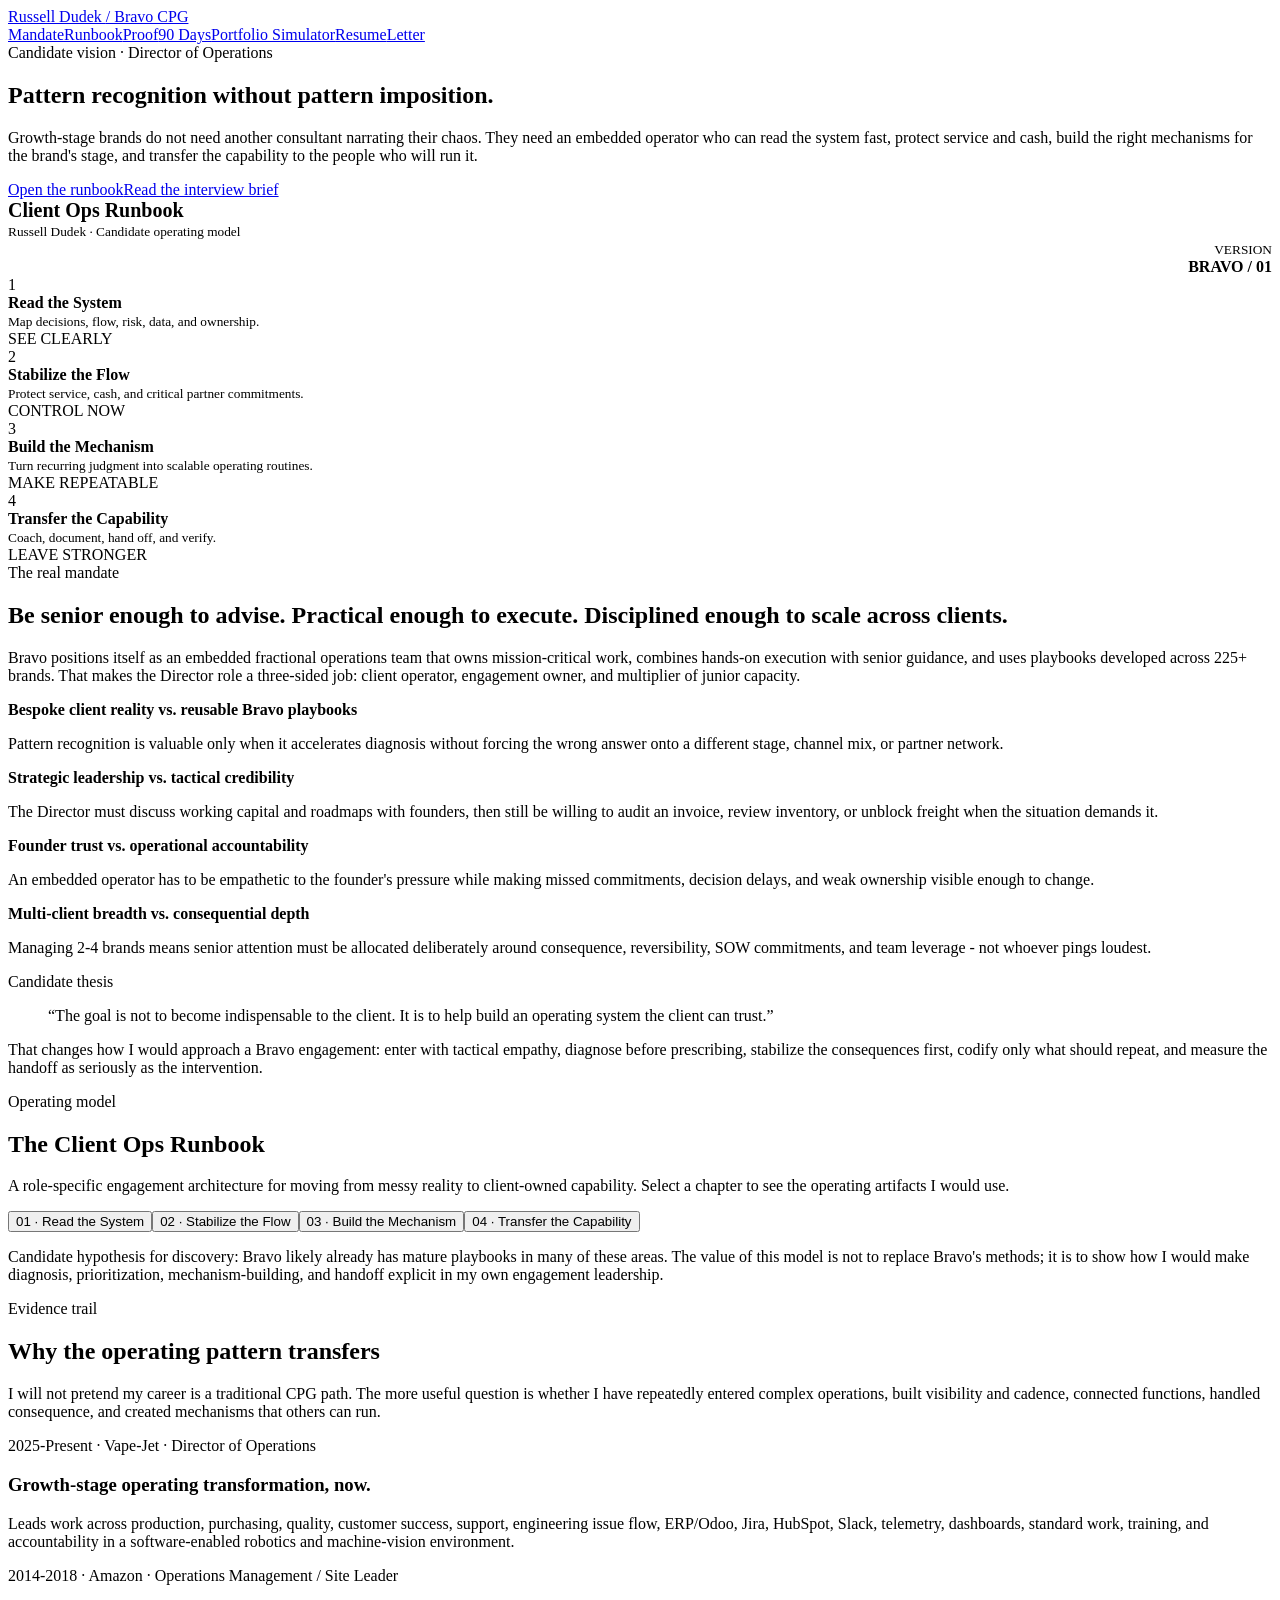
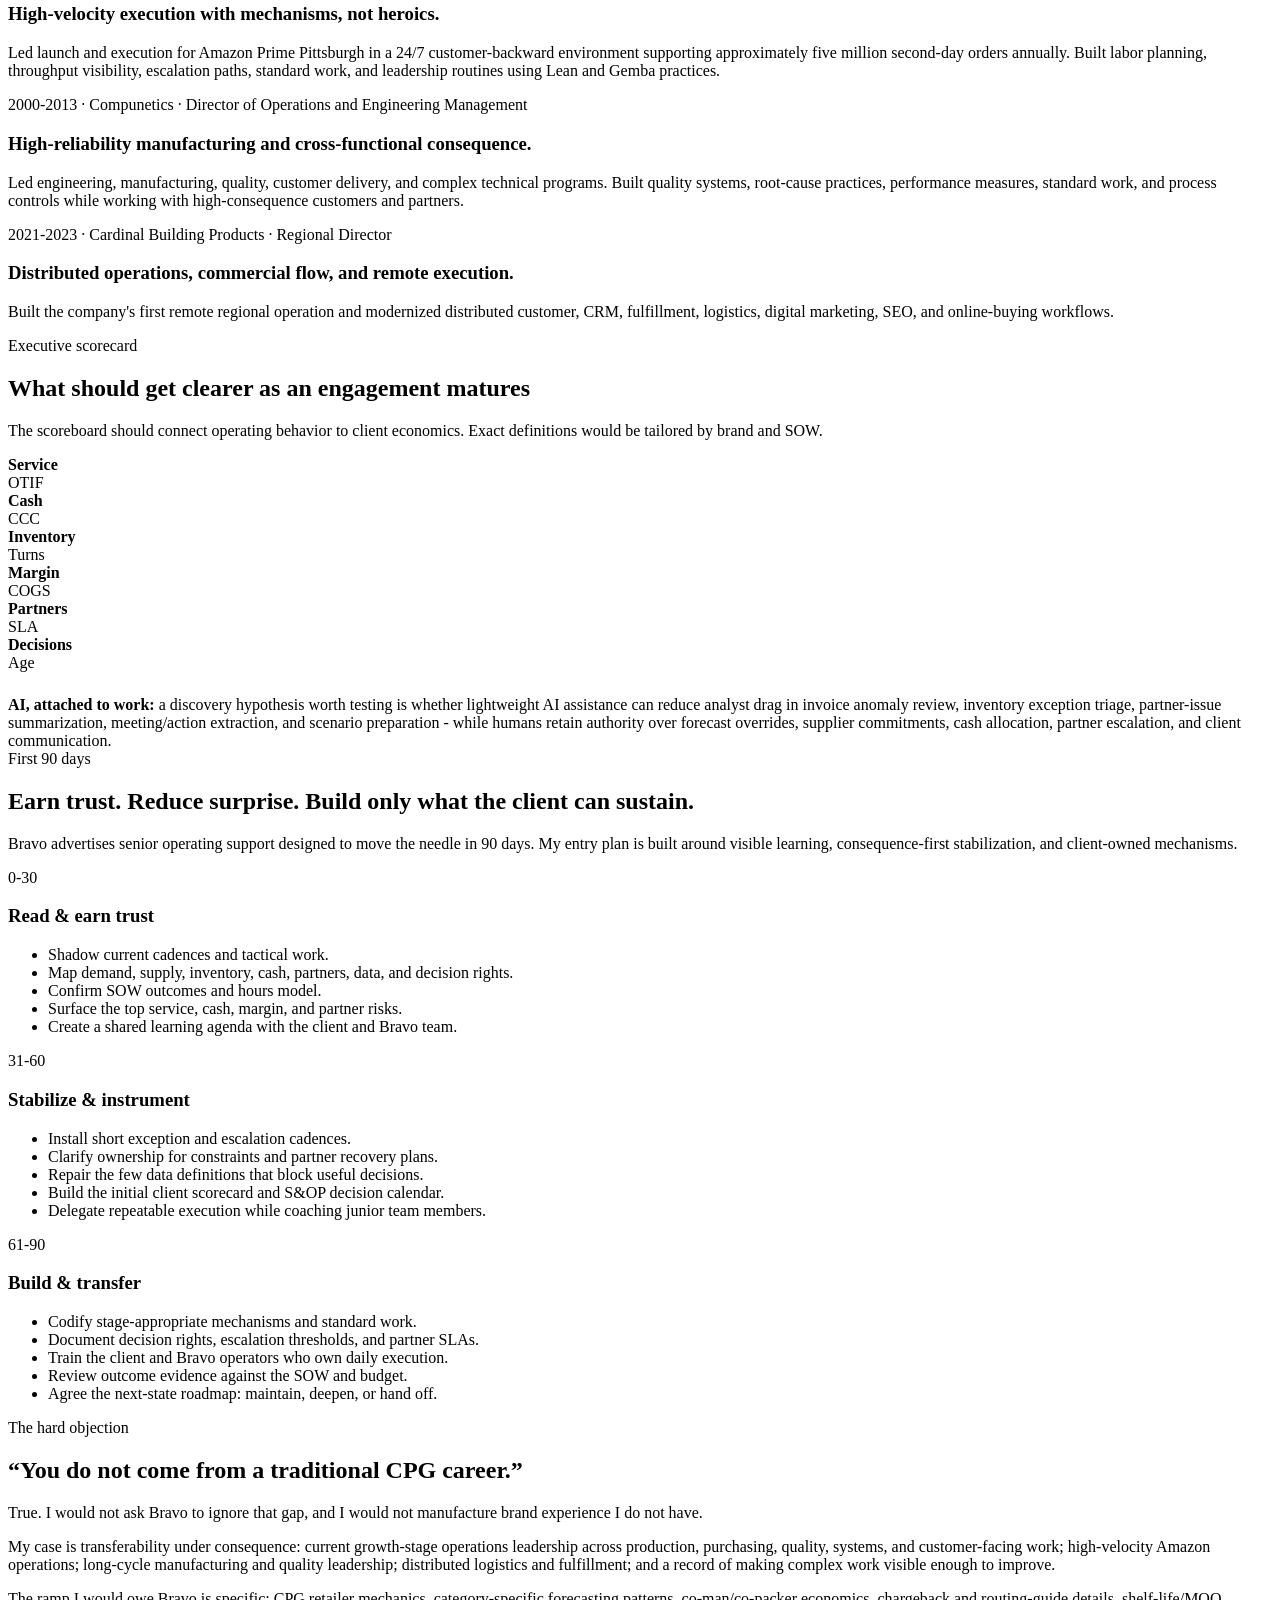
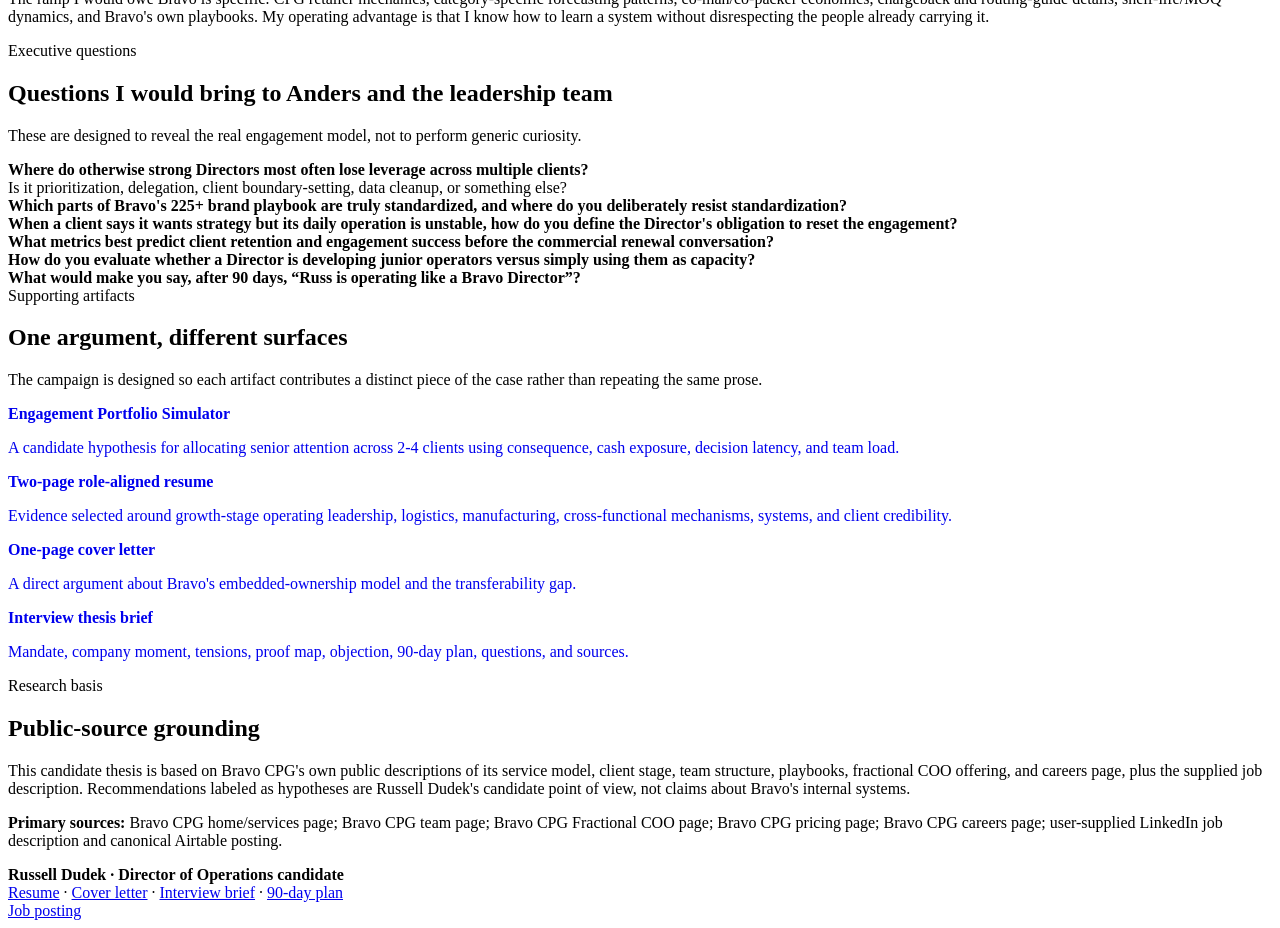
==== index.html @ 17dfd2a2 "Add Bravo CPG candidate vision site" ====
<!DOCTYPE html>
<html lang="en"><head><meta charset="utf-8"/><meta content="width=device-width,initial-scale=1" name="viewport"/><meta content="Russell Dudek candidate vision for Bravo CPG Director of Operations" name="description"/><title>Russell Dudek | Bravo CPG Candidate Vision</title><meta content="https://airtable.com/appIlS3uJh5inT7zo/shrJfXWjArdTDacav" name="roleforge:job-posting-url"/><link href="styles.css" rel="stylesheet"/></head><body>
<header class="topbar"><div class="container nav"><a class="brand" href="index.html">Russell Dudek <span>/ Bravo CPG</span></a><nav aria-label="Campaign" class="navlinks"><a href="#mandate">Mandate</a><a href="#runbook">Runbook</a><a href="#proof">Proof</a><a href="#90-days">90 Days</a><a href="engagement-portfolio.html">Portfolio Simulator</a><a href="resume.html">Resume</a><a href="cover-letter.html">Letter</a></nav></div></header>
<main>
<section class="hero"><div class="container hero-grid"><div><div class="eyebrow">Candidate vision · Director of Operations</div><h1>Pattern recognition without pattern imposition.</h1><p class="lead">Growth-stage brands do not need another consultant narrating their chaos. They need an embedded operator who can read the system fast, protect service and cash, build the right mechanisms for the brand's stage, and transfer the capability to the people who will run it.</p><div class="hero-actions"><a class="btn primary" href="#runbook">Open the runbook</a><a class="btn secondary" href="interview-brief.html">Read the interview brief</a></div></div>
<div aria-label="Client operations runbook" class="runbook"><div class="runbook-header"><div><strong style="font-size:1.25rem">Client Ops Runbook</strong><br/><small>Russell Dudek · Candidate operating model</small></div><div style="text-align:right"><small>VERSION</small><br/><strong>BRAVO / 01</strong></div></div><div class="chapter-list"><div class="chapter"><span class="num">1</span><div><b>Read the System</b><br/><small>Map decisions, flow, risk, data, and ownership.</small></div><span class="mark">SEE CLEARLY</span></div><div class="chapter"><span class="num">2</span><div><b>Stabilize the Flow</b><br/><small>Protect service, cash, and critical partner commitments.</small></div><span class="mark">CONTROL NOW</span></div><div class="chapter"><span class="num">3</span><div><b>Build the Mechanism</b><br/><small>Turn recurring judgment into scalable operating routines.</small></div><span class="mark">MAKE REPEATABLE</span></div><div class="chapter"><span class="num">4</span><div><b>Transfer the Capability</b><br/><small>Coach, document, hand off, and verify.</small></div><span class="mark">LEAVE STRONGER</span></div></div></div>
</div></section>
<section class="section alt" id="mandate"><div class="container"><div class="section-head"><div><div class="eyebrow">The real mandate</div><h2>Be senior enough to advise. Practical enough to execute. Disciplined enough to scale across clients.</h2></div><p>Bravo positions itself as an embedded fractional operations team that owns mission-critical work, combines hands-on execution with senior guidance, and uses playbooks developed across 225+ brands. That makes the Director role a three-sided job: client operator, engagement owner, and multiplier of junior capacity.</p></div><div class="tension-grid"><article class="tension"><strong>Bespoke client reality vs. reusable Bravo playbooks</strong><p>Pattern recognition is valuable only when it accelerates diagnosis without forcing the wrong answer onto a different stage, channel mix, or partner network.</p></article><article class="tension"><strong>Strategic leadership vs. tactical credibility</strong><p>The Director must discuss working capital and roadmaps with founders, then still be willing to audit an invoice, review inventory, or unblock freight when the situation demands it.</p></article><article class="tension"><strong>Founder trust vs. operational accountability</strong><p>An embedded operator has to be empathetic to the founder's pressure while making missed commitments, decision delays, and weak ownership visible enough to change.</p></article><article class="tension"><strong>Multi-client breadth vs. consequential depth</strong><p>Managing 2-4 brands means senior attention must be allocated deliberately around consequence, reversibility, SOW commitments, and team leverage - not whoever pings loudest.</p></article></div></div></section>
<section class="section"><div class="container"><div class="manifesto"><div class="eyebrow" style="color:var(--lime)">Candidate thesis</div><blockquote>“The goal is not to become indispensable to the client. It is to help build an operating system the client can trust.”</blockquote><p>That changes how I would approach a Bravo engagement: enter with tactical empathy, diagnose before prescribing, stabilize the consequences first, codify only what should repeat, and measure the handoff as seriously as the intervention.</p></div></div></section>
<section class="section alt" id="runbook"><div class="container"><div class="section-head"><div><div class="eyebrow">Operating model</div><h2>The Client Ops Runbook</h2></div><p>A role-specific engagement architecture for moving from messy reality to client-owned capability. Select a chapter to see the operating artifacts I would use.</p></div><div class="model"><div aria-label="Runbook chapters" class="model-index" role="tablist"><button aria-selected="true" data-panel="read">01 · Read the System</button><button aria-selected="false" data-panel="stabilize">02 · Stabilize the Flow</button><button aria-selected="false" data-panel="build">03 · Build the Mechanism</button><button aria-selected="false" data-panel="transfer">04 · Transfer the Capability</button></div><div aria-live="polite" class="model-panel" id="model-panel" role="tabpanel"></div></div><p class="hypothesis">Candidate hypothesis for discovery: Bravo likely already has mature playbooks in many of these areas. The value of this model is not to replace Bravo's methods; it is to show how I would make diagnosis, prioritization, mechanism-building, and handoff explicit in my own engagement leadership.</p></div></section>
<section class="section" id="proof"><div class="container"><div class="section-head"><div><div class="eyebrow">Evidence trail</div><h2>Why the operating pattern transfers</h2></div><p>I will not pretend my career is a traditional CPG path. The more useful question is whether I have repeatedly entered complex operations, built visibility and cadence, connected functions, handled consequence, and created mechanisms that others can run.</p></div><div class="proof-trail"><article class="proof-item"><div class="proof-meta">2025-Present · Vape-Jet · Director of Operations</div><h3>Growth-stage operating transformation, now.</h3><p>Leads work across production, purchasing, quality, customer success, support, engineering issue flow, ERP/Odoo, Jira, HubSpot, Slack, telemetry, dashboards, standard work, training, and accountability in a software-enabled robotics and machine-vision environment.</p></article><article class="proof-item"><div class="proof-meta">2014-2018 · Amazon · Operations Management / Site Leader</div><h3>High-velocity execution with mechanisms, not heroics.</h3><p>Led launch and execution for Amazon Prime Pittsburgh in a 24/7 customer-backward environment supporting approximately five million second-day orders annually. Built labor planning, throughput visibility, escalation paths, standard work, and leadership routines using Lean and Gemba practices.</p></article><article class="proof-item"><div class="proof-meta">2000-2013 · Compunetics · Director of Operations and Engineering Management</div><h3>High-reliability manufacturing and cross-functional consequence.</h3><p>Led engineering, manufacturing, quality, customer delivery, and complex technical programs. Built quality systems, root-cause practices, performance measures, standard work, and process controls while working with high-consequence customers and partners.</p></article><article class="proof-item"><div class="proof-meta">2021-2023 · Cardinal Building Products · Regional Director</div><h3>Distributed operations, commercial flow, and remote execution.</h3><p>Built the company's first remote regional operation and modernized distributed customer, CRM, fulfillment, logistics, digital marketing, SEO, and online-buying workflows.</p></article></div></div></section>
<section class="section alt"><div class="container"><div class="section-head"><div><div class="eyebrow">Executive scorecard</div><h2>What should get clearer as an engagement matures</h2></div><p>The scoreboard should connect operating behavior to client economics. Exact definitions would be tailored by brand and SOW.</p></div><div style="max-width:780px"><div class="scorebar"><strong>Service</strong><div class="bar"><i style="width:90%"></i></div><span>OTIF</span></div><div class="scorebar"><strong>Cash</strong><div class="bar"><i style="width:78%"></i></div><span>CCC</span></div><div class="scorebar"><strong>Inventory</strong><div class="bar"><i style="width:84%"></i></div><span>Turns</span></div><div class="scorebar"><strong>Margin</strong><div class="bar"><i style="width:74%"></i></div><span>COGS</span></div><div class="scorebar"><strong>Partners</strong><div class="bar"><i style="width:86%"></i></div><span>SLA</span></div><div class="scorebar"><strong>Decisions</strong><div class="bar"><i style="width:82%"></i></div><span>Age</span></div></div><div class="note" style="margin-top:24px"><strong>AI, attached to work:</strong> a discovery hypothesis worth testing is whether lightweight AI assistance can reduce analyst drag in invoice anomaly review, inventory exception triage, partner-issue summarization, meeting/action extraction, and scenario preparation - while humans retain authority over forecast overrides, supplier commitments, cash allocation, partner escalation, and client communication.</div></div></section>
<section class="section" id="90-days"><div class="container"><div class="section-head"><div><div class="eyebrow">First 90 days</div><h2>Earn trust. Reduce surprise. Build only what the client can sustain.</h2></div><p>Bravo advertises senior operating support designed to move the needle in 90 days. My entry plan is built around visible learning, consequence-first stabilization, and client-owned mechanisms.</p></div><div class="plan-grid"><article class="phase"><div class="day">0-30</div><h3>Read &amp; earn trust</h3><ul><li>Shadow current cadences and tactical work.</li><li>Map demand, supply, inventory, cash, partners, data, and decision rights.</li><li>Confirm SOW outcomes and hours model.</li><li>Surface the top service, cash, margin, and partner risks.</li><li>Create a shared learning agenda with the client and Bravo team.</li></ul></article><article class="phase"><div class="day">31-60</div><h3>Stabilize &amp; instrument</h3><ul><li>Install short exception and escalation cadences.</li><li>Clarify ownership for constraints and partner recovery plans.</li><li>Repair the few data definitions that block useful decisions.</li><li>Build the initial client scorecard and S&amp;OP decision calendar.</li><li>Delegate repeatable execution while coaching junior team members.</li></ul></article><article class="phase"><div class="day">61-90</div><h3>Build &amp; transfer</h3><ul><li>Codify stage-appropriate mechanisms and standard work.</li><li>Document decision rights, escalation thresholds, and partner SLAs.</li><li>Train the client and Bravo operators who own daily execution.</li><li>Review outcome evidence against the SOW and budget.</li><li>Agree the next-state roadmap: maintain, deepen, or hand off.</li></ul></article></div></div></section>
<section class="section alt"><div class="container"><div class="objection"><div><div class="eyebrow" style="color:var(--orange)">The hard objection</div><h2>“You do not come from a traditional CPG career.”</h2></div><div><p class="truth">True. I would not ask Bravo to ignore that gap, and I would not manufacture brand experience I do not have.</p><p>My case is transferability under consequence: current growth-stage operations leadership across production, purchasing, quality, systems, and customer-facing work; high-velocity Amazon operations; long-cycle manufacturing and quality leadership; distributed logistics and fulfillment; and a record of making complex work visible enough to improve.</p><p>The ramp I would owe Bravo is specific: CPG retailer mechanics, category-specific forecasting patterns, co-man/co-packer economics, chargeback and routing-guide details, shelf-life/MOQ dynamics, and Bravo's own playbooks. My operating advantage is that I know how to learn a system without disrespecting the people already carrying it.</p></div></div></div></section>
<section class="section" id="questions"><div class="container"><div class="section-head"><div><div class="eyebrow">Executive questions</div><h2>Questions I would bring to Anders and the leadership team</h2></div><p>These are designed to reveal the real engagement model, not to perform generic curiosity.</p></div><div class="q-list"><div class="q"><div><strong>Where do otherwise strong Directors most often lose leverage across multiple clients?</strong><br/><span style="color:var(--muted)">Is it prioritization, delegation, client boundary-setting, data cleanup, or something else?</span></div></div><div class="q"><div><strong>Which parts of Bravo's 225+ brand playbook are truly standardized, and where do you deliberately resist standardization?</strong></div></div><div class="q"><div><strong>When a client says it wants strategy but its daily operation is unstable, how do you define the Director's obligation to reset the engagement?</strong></div></div><div class="q"><div><strong>What metrics best predict client retention and engagement success before the commercial renewal conversation?</strong></div></div><div class="q"><div><strong>How do you evaluate whether a Director is developing junior operators versus simply using them as capacity?</strong></div></div><div class="q"><div><strong>What would make you say, after 90 days, “Russ is operating like a Bravo Director”?</strong></div></div></div></div></section>
<section class="section alt"><div class="container"><div class="section-head"><div><div class="eyebrow">Supporting artifacts</div><h2>One argument, different surfaces</h2></div><p>The campaign is designed so each artifact contributes a distinct piece of the case rather than repeating the same prose.</p></div><div class="tension-grid"><a class="tension" href="engagement-portfolio.html" style="text-decoration:none"><strong>Engagement Portfolio Simulator</strong><p>A candidate hypothesis for allocating senior attention across 2-4 clients using consequence, cash exposure, decision latency, and team load.</p></a><a class="tension" href="resume.html" style="text-decoration:none"><strong>Two-page role-aligned resume</strong><p>Evidence selected around growth-stage operating leadership, logistics, manufacturing, cross-functional mechanisms, systems, and client credibility.</p></a><a class="tension" href="cover-letter.html" style="text-decoration:none"><strong>One-page cover letter</strong><p>A direct argument about Bravo's embedded-ownership model and the transferability gap.</p></a><a class="tension" href="interview-brief.html" style="text-decoration:none"><strong>Interview thesis brief</strong><p>Mandate, company moment, tensions, proof map, objection, 90-day plan, questions, and sources.</p></a></div></div></section>
<section class="section"><div class="container"><div class="section-head"><div><div class="eyebrow">Research basis</div><h2>Public-source grounding</h2></div><p>This candidate thesis is based on Bravo CPG's own public descriptions of its service model, client stage, team structure, playbooks, fractional COO offering, and careers page, plus the supplied job description. Recommendations labeled as hypotheses are Russell Dudek's candidate point of view, not claims about Bravo's internal systems.</p></div><div class="source-list"><p><strong>Primary sources:</strong> Bravo CPG home/services page; Bravo CPG team page; Bravo CPG Fractional COO page; Bravo CPG pricing page; Bravo CPG careers page; user-supplied LinkedIn job description and canonical Airtable posting.</p></div></div></section>
</main><footer class="footer"><div class="container footer-grid"><strong>Russell Dudek · Director of Operations candidate</strong><div><a href="resume.html">Resume</a> · <a href="cover-letter.html">Cover letter</a> · <a href="interview-brief.html">Interview brief</a> · <a href="entry-plan.html">90-day plan</a></div><a href="https://airtable.com/appIlS3uJh5inT7zo/shrJfXWjArdTDacav" rel="noopener" target="_blank">Job posting</a></div></footer><script src="app.js"></script></body></html>
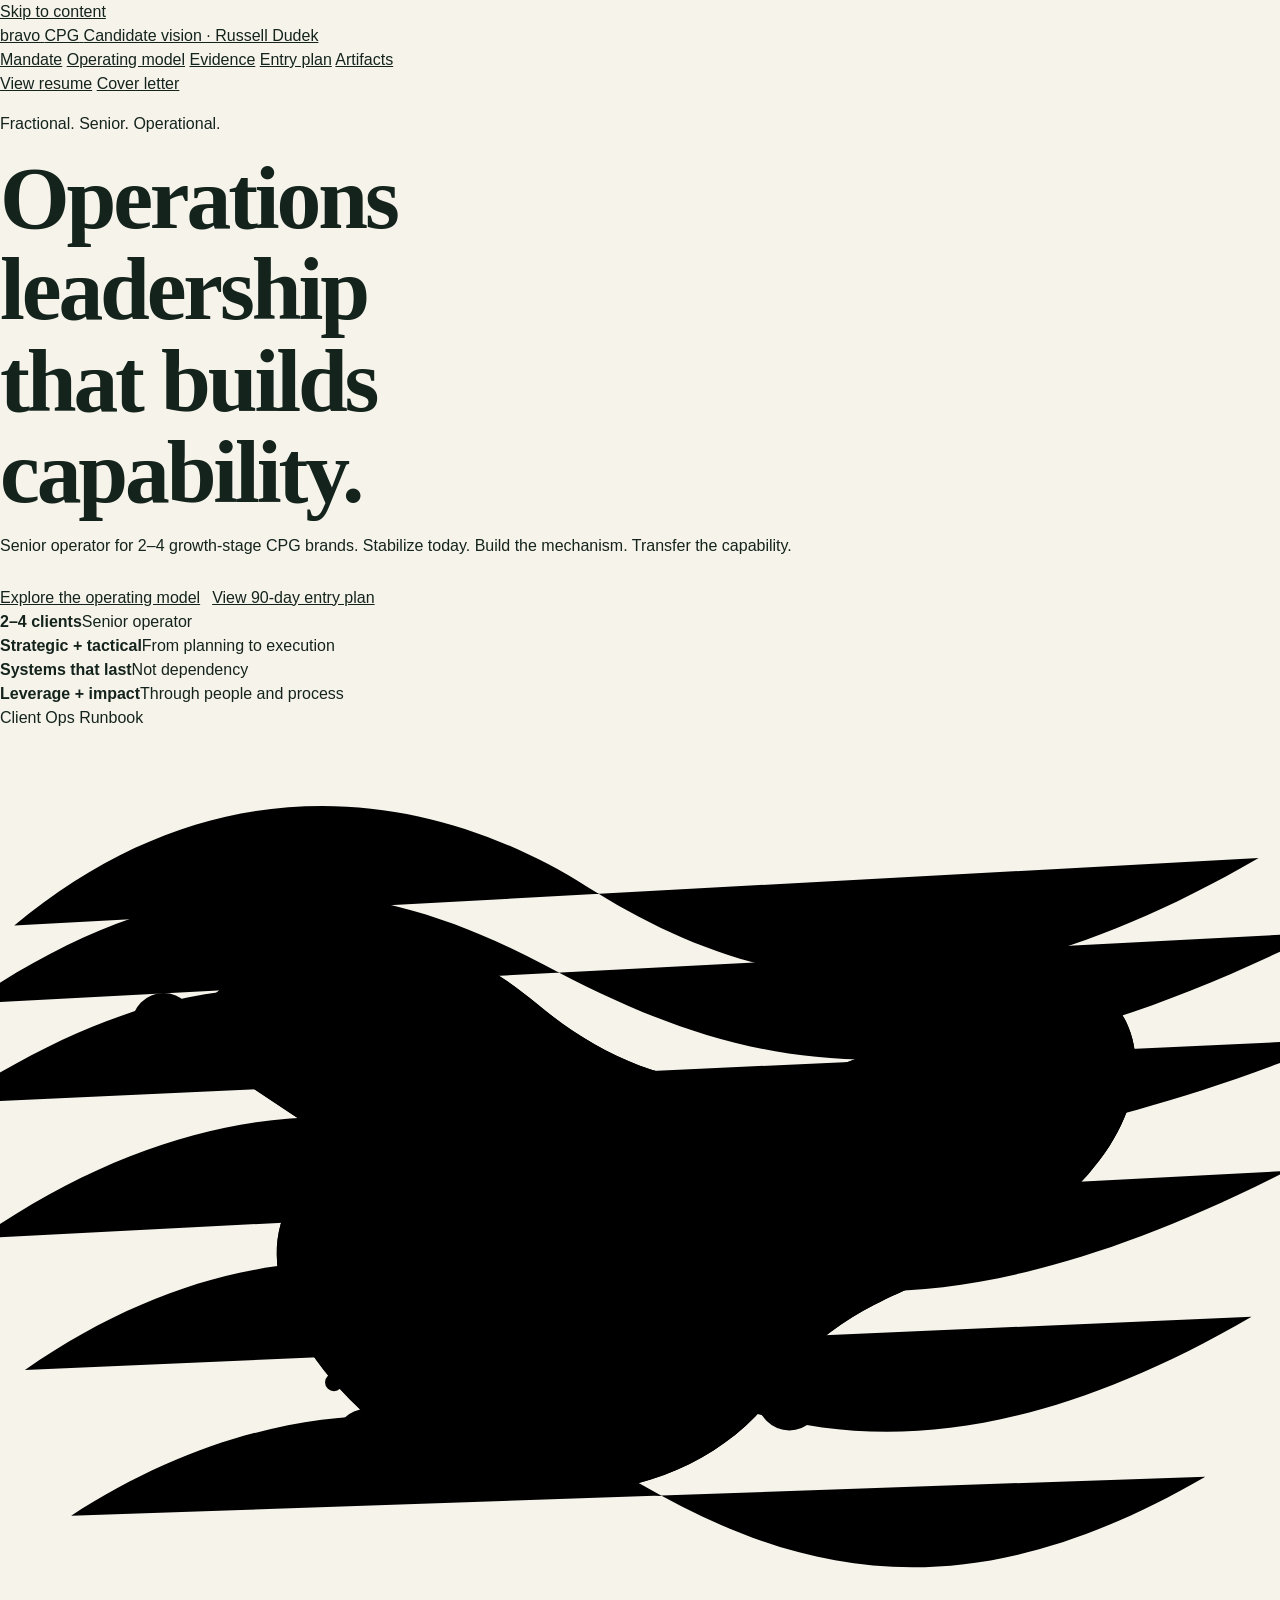
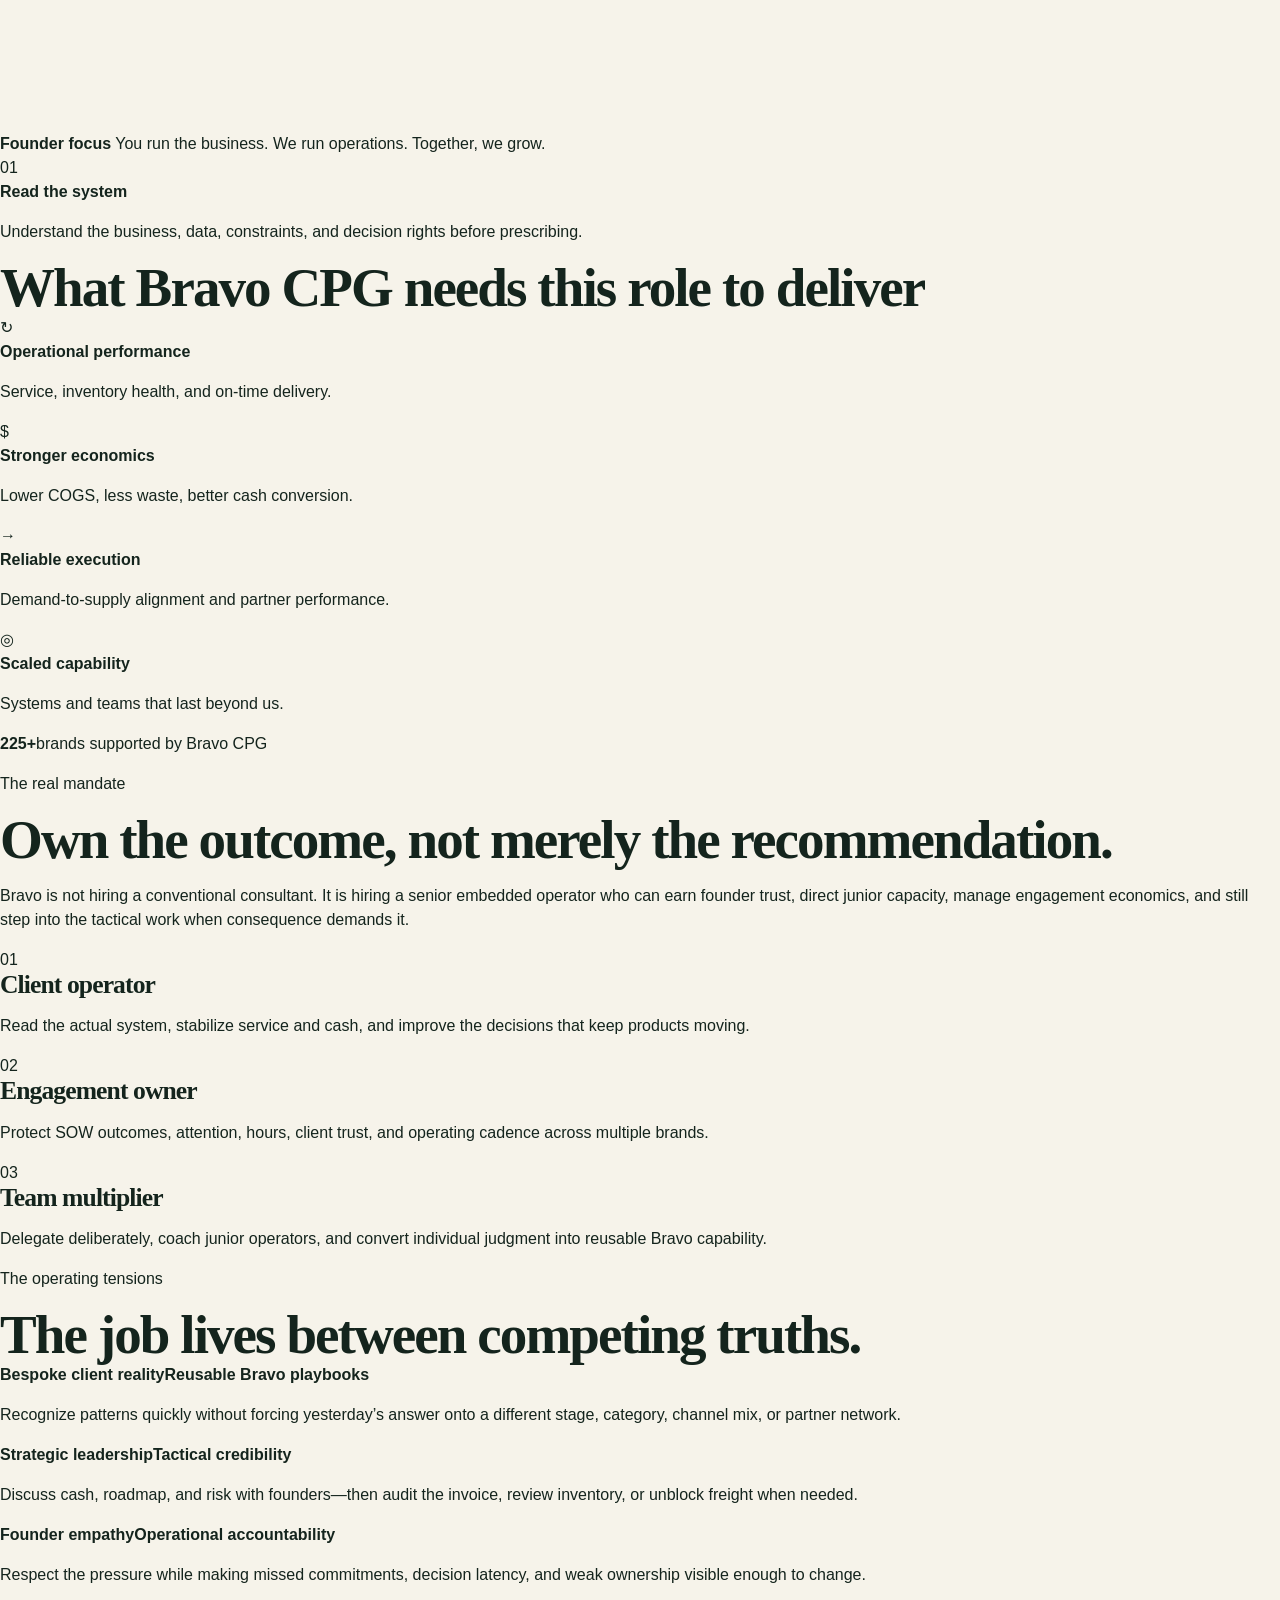
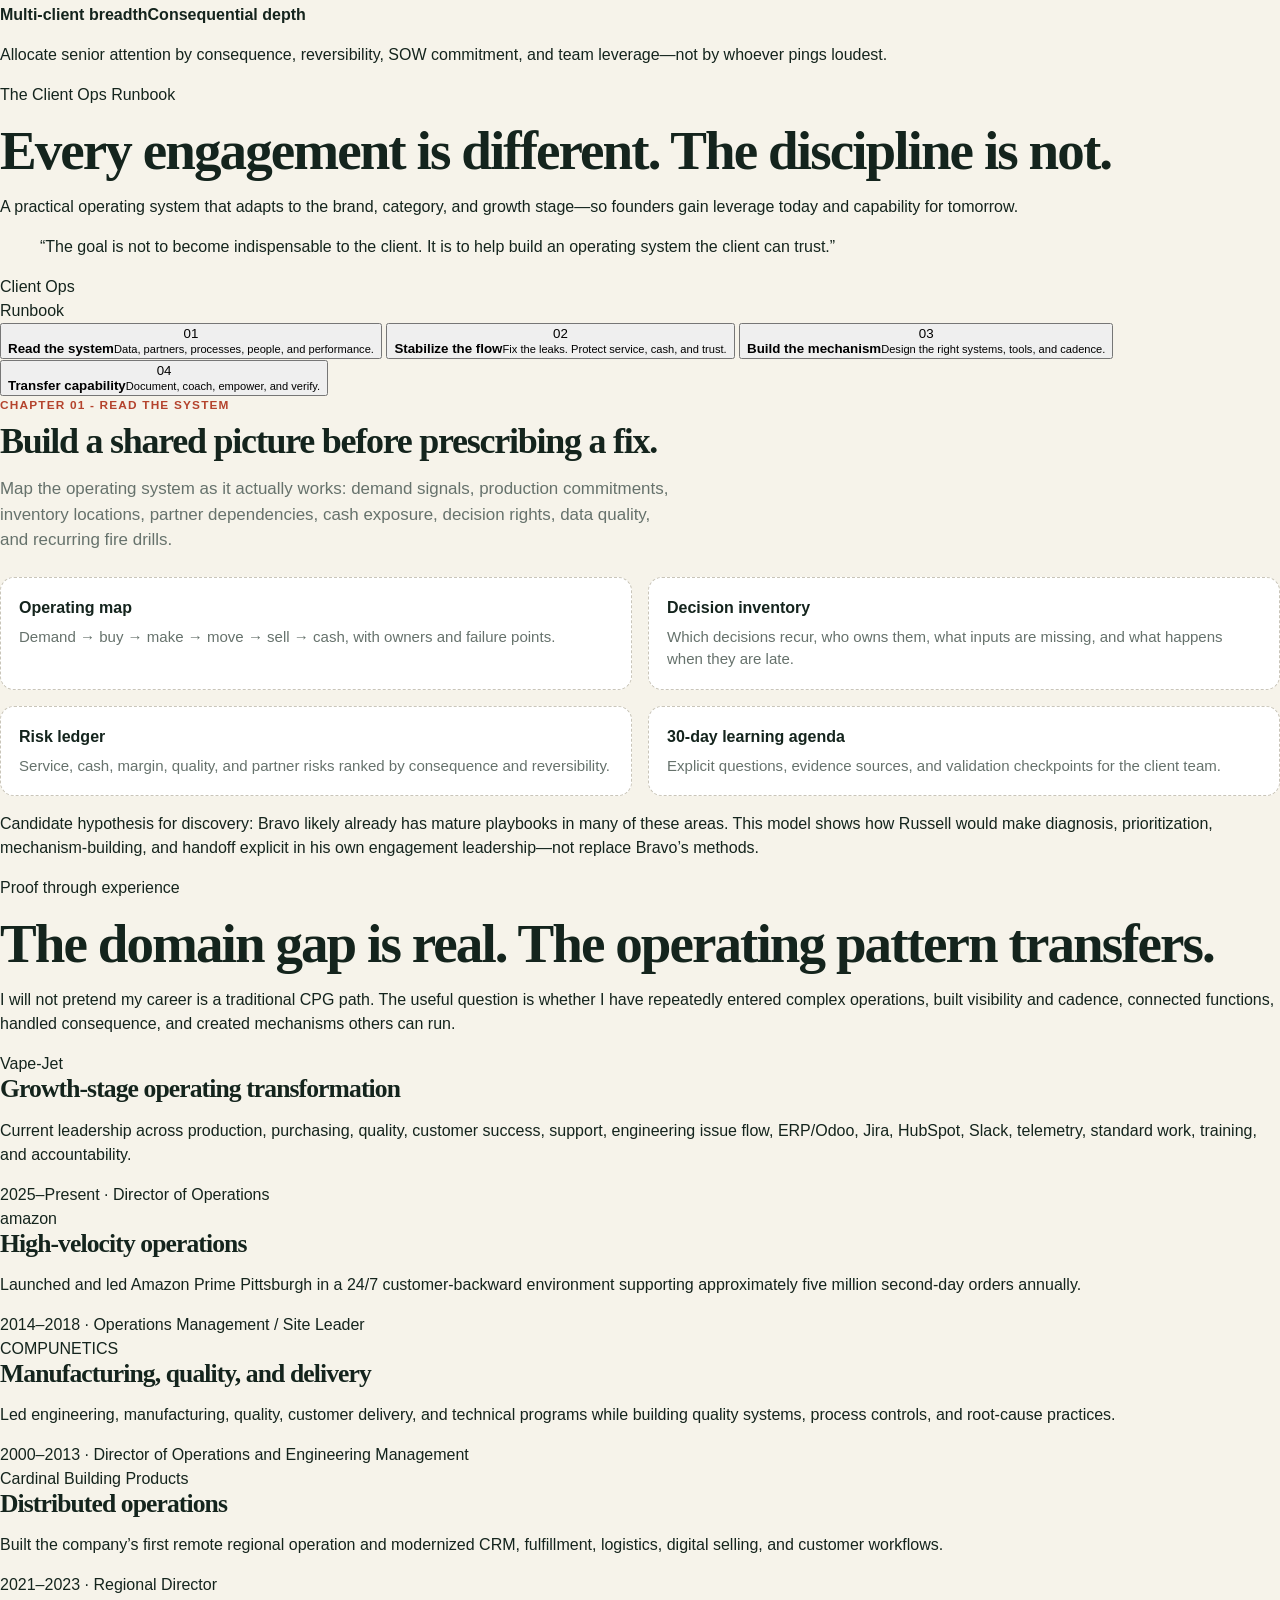
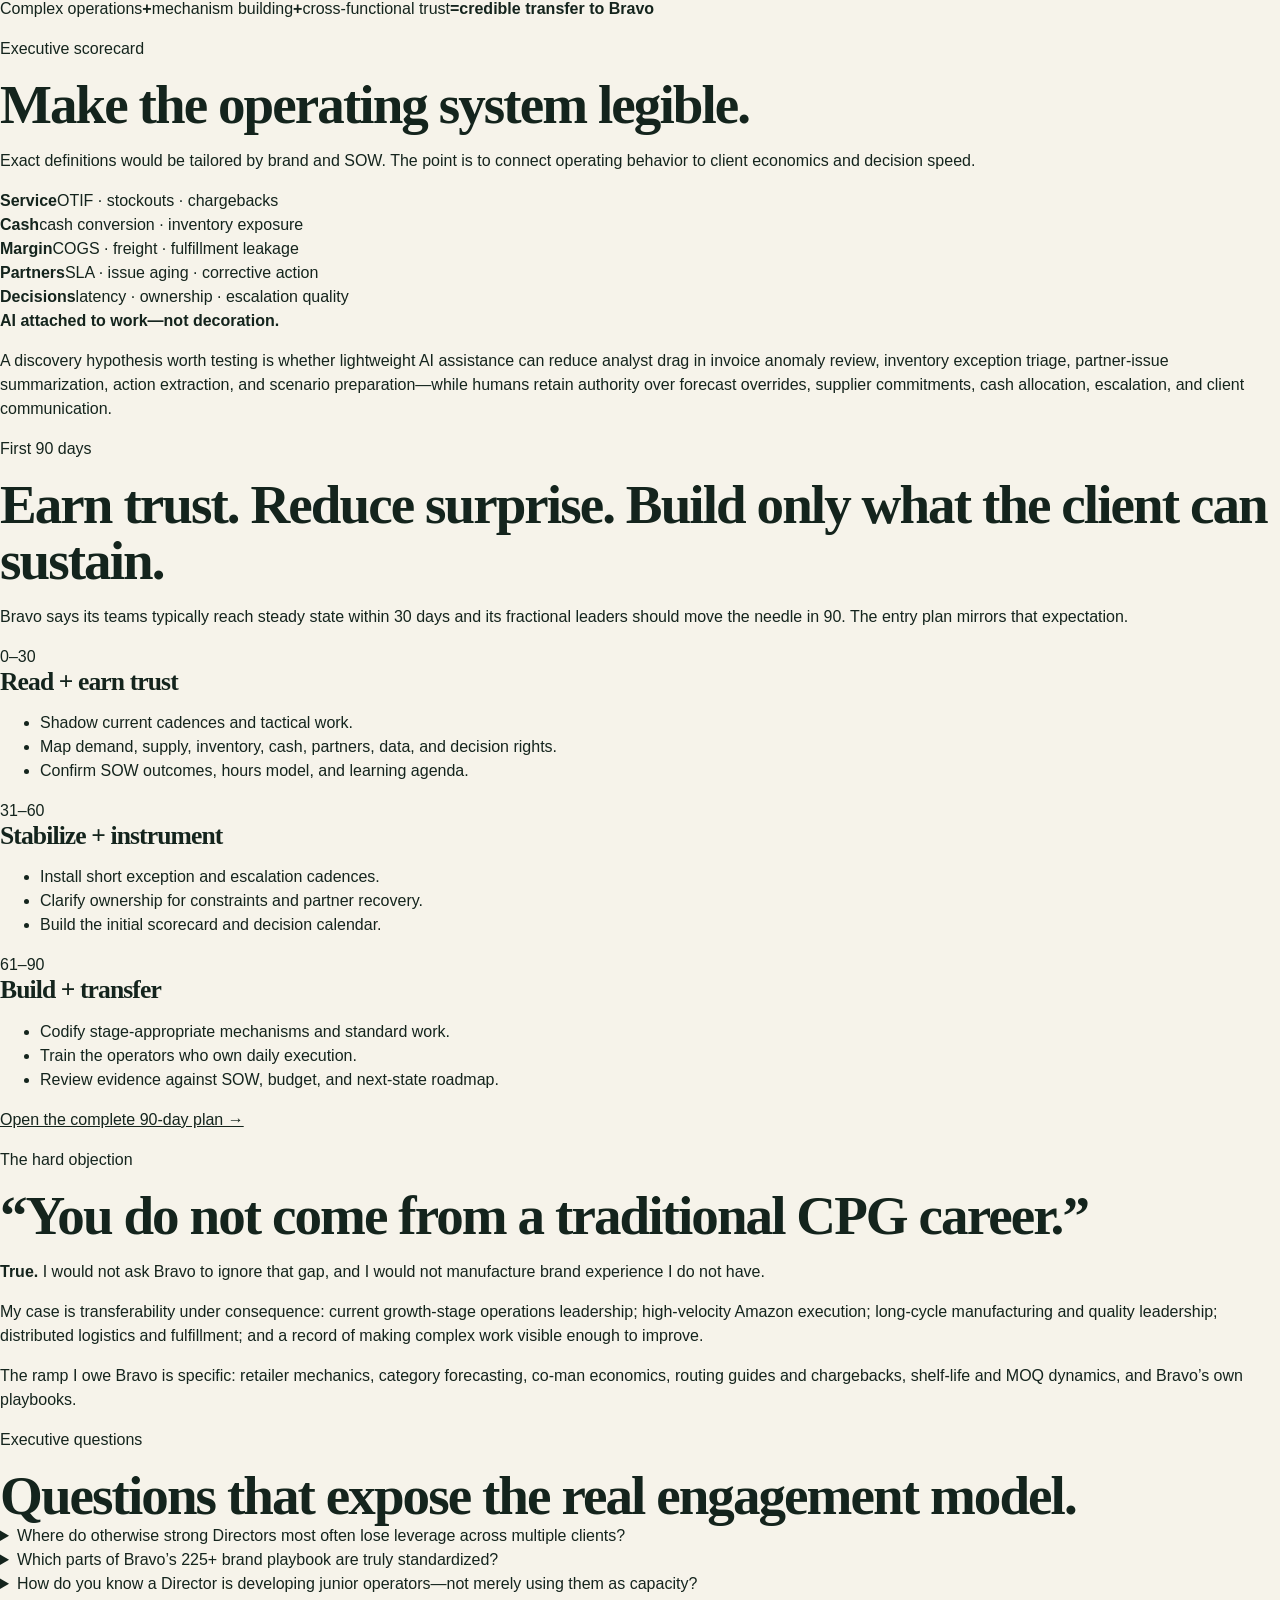
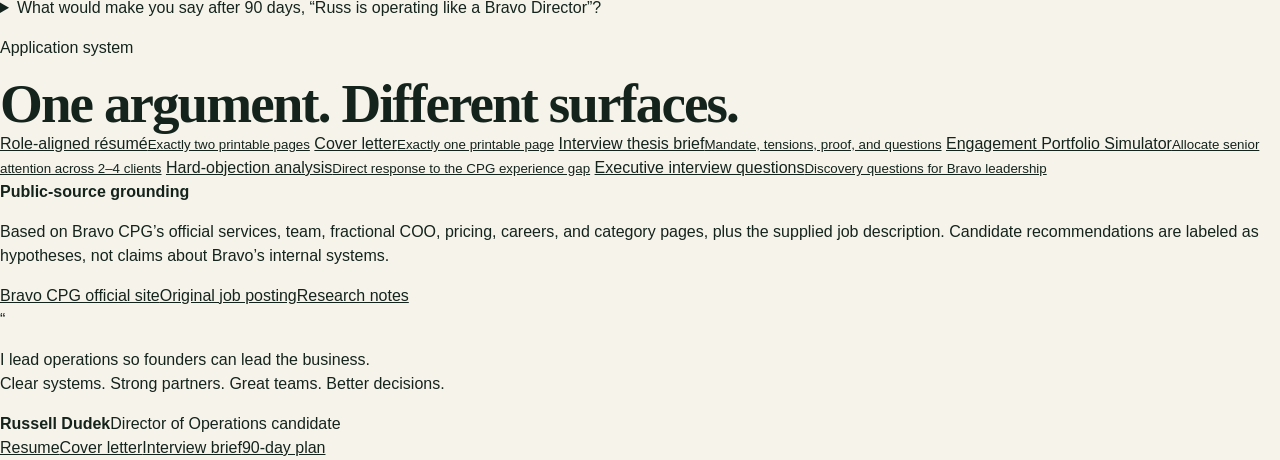
==== commit c4866849: "Rebuild Bravo candidate vision with official brand grammar" ====
--- a/index.html
+++ b/index.html
@@ -1,18 +1,245 @@
-<!DOCTYPE html>
-<html lang="en"><head><meta charset="utf-8"/><meta content="width=device-width,initial-scale=1" name="viewport"/><meta content="Russell Dudek candidate vision for Bravo CPG Director of Operations" name="description"/><title>Russell Dudek | Bravo CPG Candidate Vision</title><meta content="https://airtable.com/appIlS3uJh5inT7zo/shrJfXWjArdTDacav" name="roleforge:job-posting-url"/><link href="styles.css" rel="stylesheet"/></head><body>
-<header class="topbar"><div class="container nav"><a class="brand" href="index.html">Russell Dudek <span>/ Bravo CPG</span></a><nav aria-label="Campaign" class="navlinks"><a href="#mandate">Mandate</a><a href="#runbook">Runbook</a><a href="#proof">Proof</a><a href="#90-days">90 Days</a><a href="engagement-portfolio.html">Portfolio Simulator</a><a href="resume.html">Resume</a><a href="cover-letter.html">Letter</a></nav></div></header>
-<main>
-<section class="hero"><div class="container hero-grid"><div><div class="eyebrow">Candidate vision · Director of Operations</div><h1>Pattern recognition without pattern imposition.</h1><p class="lead">Growth-stage brands do not need another consultant narrating their chaos. They need an embedded operator who can read the system fast, protect service and cash, build the right mechanisms for the brand's stage, and transfer the capability to the people who will run it.</p><div class="hero-actions"><a class="btn primary" href="#runbook">Open the runbook</a><a class="btn secondary" href="interview-brief.html">Read the interview brief</a></div></div>
-<div aria-label="Client operations runbook" class="runbook"><div class="runbook-header"><div><strong style="font-size:1.25rem">Client Ops Runbook</strong><br/><small>Russell Dudek · Candidate operating model</small></div><div style="text-align:right"><small>VERSION</small><br/><strong>BRAVO / 01</strong></div></div><div class="chapter-list"><div class="chapter"><span class="num">1</span><div><b>Read the System</b><br/><small>Map decisions, flow, risk, data, and ownership.</small></div><span class="mark">SEE CLEARLY</span></div><div class="chapter"><span class="num">2</span><div><b>Stabilize the Flow</b><br/><small>Protect service, cash, and critical partner commitments.</small></div><span class="mark">CONTROL NOW</span></div><div class="chapter"><span class="num">3</span><div><b>Build the Mechanism</b><br/><small>Turn recurring judgment into scalable operating routines.</small></div><span class="mark">MAKE REPEATABLE</span></div><div class="chapter"><span class="num">4</span><div><b>Transfer the Capability</b><br/><small>Coach, document, hand off, and verify.</small></div><span class="mark">LEAVE STRONGER</span></div></div></div>
-</div></section>
-<section class="section alt" id="mandate"><div class="container"><div class="section-head"><div><div class="eyebrow">The real mandate</div><h2>Be senior enough to advise. Practical enough to execute. Disciplined enough to scale across clients.</h2></div><p>Bravo positions itself as an embedded fractional operations team that owns mission-critical work, combines hands-on execution with senior guidance, and uses playbooks developed across 225+ brands. That makes the Director role a three-sided job: client operator, engagement owner, and multiplier of junior capacity.</p></div><div class="tension-grid"><article class="tension"><strong>Bespoke client reality vs. reusable Bravo playbooks</strong><p>Pattern recognition is valuable only when it accelerates diagnosis without forcing the wrong answer onto a different stage, channel mix, or partner network.</p></article><article class="tension"><strong>Strategic leadership vs. tactical credibility</strong><p>The Director must discuss working capital and roadmaps with founders, then still be willing to audit an invoice, review inventory, or unblock freight when the situation demands it.</p></article><article class="tension"><strong>Founder trust vs. operational accountability</strong><p>An embedded operator has to be empathetic to the founder's pressure while making missed commitments, decision delays, and weak ownership visible enough to change.</p></article><article class="tension"><strong>Multi-client breadth vs. consequential depth</strong><p>Managing 2-4 brands means senior attention must be allocated deliberately around consequence, reversibility, SOW commitments, and team leverage - not whoever pings loudest.</p></article></div></div></section>
-<section class="section"><div class="container"><div class="manifesto"><div class="eyebrow" style="color:var(--lime)">Candidate thesis</div><blockquote>“The goal is not to become indispensable to the client. It is to help build an operating system the client can trust.”</blockquote><p>That changes how I would approach a Bravo engagement: enter with tactical empathy, diagnose before prescribing, stabilize the consequences first, codify only what should repeat, and measure the handoff as seriously as the intervention.</p></div></div></section>
-<section class="section alt" id="runbook"><div class="container"><div class="section-head"><div><div class="eyebrow">Operating model</div><h2>The Client Ops Runbook</h2></div><p>A role-specific engagement architecture for moving from messy reality to client-owned capability. Select a chapter to see the operating artifacts I would use.</p></div><div class="model"><div aria-label="Runbook chapters" class="model-index" role="tablist"><button aria-selected="true" data-panel="read">01 · Read the System</button><button aria-selected="false" data-panel="stabilize">02 · Stabilize the Flow</button><button aria-selected="false" data-panel="build">03 · Build the Mechanism</button><button aria-selected="false" data-panel="transfer">04 · Transfer the Capability</button></div><div aria-live="polite" class="model-panel" id="model-panel" role="tabpanel"></div></div><p class="hypothesis">Candidate hypothesis for discovery: Bravo likely already has mature playbooks in many of these areas. The value of this model is not to replace Bravo's methods; it is to show how I would make diagnosis, prioritization, mechanism-building, and handoff explicit in my own engagement leadership.</p></div></section>
-<section class="section" id="proof"><div class="container"><div class="section-head"><div><div class="eyebrow">Evidence trail</div><h2>Why the operating pattern transfers</h2></div><p>I will not pretend my career is a traditional CPG path. The more useful question is whether I have repeatedly entered complex operations, built visibility and cadence, connected functions, handled consequence, and created mechanisms that others can run.</p></div><div class="proof-trail"><article class="proof-item"><div class="proof-meta">2025-Present · Vape-Jet · Director of Operations</div><h3>Growth-stage operating transformation, now.</h3><p>Leads work across production, purchasing, quality, customer success, support, engineering issue flow, ERP/Odoo, Jira, HubSpot, Slack, telemetry, dashboards, standard work, training, and accountability in a software-enabled robotics and machine-vision environment.</p></article><article class="proof-item"><div class="proof-meta">2014-2018 · Amazon · Operations Management / Site Leader</div><h3>High-velocity execution with mechanisms, not heroics.</h3><p>Led launch and execution for Amazon Prime Pittsburgh in a 24/7 customer-backward environment supporting approximately five million second-day orders annually. Built labor planning, throughput visibility, escalation paths, standard work, and leadership routines using Lean and Gemba practices.</p></article><article class="proof-item"><div class="proof-meta">2000-2013 · Compunetics · Director of Operations and Engineering Management</div><h3>High-reliability manufacturing and cross-functional consequence.</h3><p>Led engineering, manufacturing, quality, customer delivery, and complex technical programs. Built quality systems, root-cause practices, performance measures, standard work, and process controls while working with high-consequence customers and partners.</p></article><article class="proof-item"><div class="proof-meta">2021-2023 · Cardinal Building Products · Regional Director</div><h3>Distributed operations, commercial flow, and remote execution.</h3><p>Built the company's first remote regional operation and modernized distributed customer, CRM, fulfillment, logistics, digital marketing, SEO, and online-buying workflows.</p></article></div></div></section>
-<section class="section alt"><div class="container"><div class="section-head"><div><div class="eyebrow">Executive scorecard</div><h2>What should get clearer as an engagement matures</h2></div><p>The scoreboard should connect operating behavior to client economics. Exact definitions would be tailored by brand and SOW.</p></div><div style="max-width:780px"><div class="scorebar"><strong>Service</strong><div class="bar"><i style="width:90%"></i></div><span>OTIF</span></div><div class="scorebar"><strong>Cash</strong><div class="bar"><i style="width:78%"></i></div><span>CCC</span></div><div class="scorebar"><strong>Inventory</strong><div class="bar"><i style="width:84%"></i></div><span>Turns</span></div><div class="scorebar"><strong>Margin</strong><div class="bar"><i style="width:74%"></i></div><span>COGS</span></div><div class="scorebar"><strong>Partners</strong><div class="bar"><i style="width:86%"></i></div><span>SLA</span></div><div class="scorebar"><strong>Decisions</strong><div class="bar"><i style="width:82%"></i></div><span>Age</span></div></div><div class="note" style="margin-top:24px"><strong>AI, attached to work:</strong> a discovery hypothesis worth testing is whether lightweight AI assistance can reduce analyst drag in invoice anomaly review, inventory exception triage, partner-issue summarization, meeting/action extraction, and scenario preparation - while humans retain authority over forecast overrides, supplier commitments, cash allocation, partner escalation, and client communication.</div></div></section>
-<section class="section" id="90-days"><div class="container"><div class="section-head"><div><div class="eyebrow">First 90 days</div><h2>Earn trust. Reduce surprise. Build only what the client can sustain.</h2></div><p>Bravo advertises senior operating support designed to move the needle in 90 days. My entry plan is built around visible learning, consequence-first stabilization, and client-owned mechanisms.</p></div><div class="plan-grid"><article class="phase"><div class="day">0-30</div><h3>Read &amp; earn trust</h3><ul><li>Shadow current cadences and tactical work.</li><li>Map demand, supply, inventory, cash, partners, data, and decision rights.</li><li>Confirm SOW outcomes and hours model.</li><li>Surface the top service, cash, margin, and partner risks.</li><li>Create a shared learning agenda with the client and Bravo team.</li></ul></article><article class="phase"><div class="day">31-60</div><h3>Stabilize &amp; instrument</h3><ul><li>Install short exception and escalation cadences.</li><li>Clarify ownership for constraints and partner recovery plans.</li><li>Repair the few data definitions that block useful decisions.</li><li>Build the initial client scorecard and S&amp;OP decision calendar.</li><li>Delegate repeatable execution while coaching junior team members.</li></ul></article><article class="phase"><div class="day">61-90</div><h3>Build &amp; transfer</h3><ul><li>Codify stage-appropriate mechanisms and standard work.</li><li>Document decision rights, escalation thresholds, and partner SLAs.</li><li>Train the client and Bravo operators who own daily execution.</li><li>Review outcome evidence against the SOW and budget.</li><li>Agree the next-state roadmap: maintain, deepen, or hand off.</li></ul></article></div></div></section>
-<section class="section alt"><div class="container"><div class="objection"><div><div class="eyebrow" style="color:var(--orange)">The hard objection</div><h2>“You do not come from a traditional CPG career.”</h2></div><div><p class="truth">True. I would not ask Bravo to ignore that gap, and I would not manufacture brand experience I do not have.</p><p>My case is transferability under consequence: current growth-stage operations leadership across production, purchasing, quality, systems, and customer-facing work; high-velocity Amazon operations; long-cycle manufacturing and quality leadership; distributed logistics and fulfillment; and a record of making complex work visible enough to improve.</p><p>The ramp I would owe Bravo is specific: CPG retailer mechanics, category-specific forecasting patterns, co-man/co-packer economics, chargeback and routing-guide details, shelf-life/MOQ dynamics, and Bravo's own playbooks. My operating advantage is that I know how to learn a system without disrespecting the people already carrying it.</p></div></div></div></section>
-<section class="section" id="questions"><div class="container"><div class="section-head"><div><div class="eyebrow">Executive questions</div><h2>Questions I would bring to Anders and the leadership team</h2></div><p>These are designed to reveal the real engagement model, not to perform generic curiosity.</p></div><div class="q-list"><div class="q"><div><strong>Where do otherwise strong Directors most often lose leverage across multiple clients?</strong><br/><span style="color:var(--muted)">Is it prioritization, delegation, client boundary-setting, data cleanup, or something else?</span></div></div><div class="q"><div><strong>Which parts of Bravo's 225+ brand playbook are truly standardized, and where do you deliberately resist standardization?</strong></div></div><div class="q"><div><strong>When a client says it wants strategy but its daily operation is unstable, how do you define the Director's obligation to reset the engagement?</strong></div></div><div class="q"><div><strong>What metrics best predict client retention and engagement success before the commercial renewal conversation?</strong></div></div><div class="q"><div><strong>How do you evaluate whether a Director is developing junior operators versus simply using them as capacity?</strong></div></div><div class="q"><div><strong>What would make you say, after 90 days, “Russ is operating like a Bravo Director”?</strong></div></div></div></div></section>
-<section class="section alt"><div class="container"><div class="section-head"><div><div class="eyebrow">Supporting artifacts</div><h2>One argument, different surfaces</h2></div><p>The campaign is designed so each artifact contributes a distinct piece of the case rather than repeating the same prose.</p></div><div class="tension-grid"><a class="tension" href="engagement-portfolio.html" style="text-decoration:none"><strong>Engagement Portfolio Simulator</strong><p>A candidate hypothesis for allocating senior attention across 2-4 clients using consequence, cash exposure, decision latency, and team load.</p></a><a class="tension" href="resume.html" style="text-decoration:none"><strong>Two-page role-aligned resume</strong><p>Evidence selected around growth-stage operating leadership, logistics, manufacturing, cross-functional mechanisms, systems, and client credibility.</p></a><a class="tension" href="cover-letter.html" style="text-decoration:none"><strong>One-page cover letter</strong><p>A direct argument about Bravo's embedded-ownership model and the transferability gap.</p></a><a class="tension" href="interview-brief.html" style="text-decoration:none"><strong>Interview thesis brief</strong><p>Mandate, company moment, tensions, proof map, objection, 90-day plan, questions, and sources.</p></a></div></div></section>
-<section class="section"><div class="container"><div class="section-head"><div><div class="eyebrow">Research basis</div><h2>Public-source grounding</h2></div><p>This candidate thesis is based on Bravo CPG's own public descriptions of its service model, client stage, team structure, playbooks, fractional COO offering, and careers page, plus the supplied job description. Recommendations labeled as hypotheses are Russell Dudek's candidate point of view, not claims about Bravo's internal systems.</p></div><div class="source-list"><p><strong>Primary sources:</strong> Bravo CPG home/services page; Bravo CPG team page; Bravo CPG Fractional COO page; Bravo CPG pricing page; Bravo CPG careers page; user-supplied LinkedIn job description and canonical Airtable posting.</p></div></div></section>
-</main><footer class="footer"><div class="container footer-grid"><strong>Russell Dudek · Director of Operations candidate</strong><div><a href="resume.html">Resume</a> · <a href="cover-letter.html">Cover letter</a> · <a href="interview-brief.html">Interview brief</a> · <a href="entry-plan.html">90-day plan</a></div><a href="https://airtable.com/appIlS3uJh5inT7zo/shrJfXWjArdTDacav" rel="noopener" target="_blank">Job posting</a></div></footer><script src="app.js"></script></body></html>
+<!doctype html>
+<html lang="en">
+<head>
+  <meta charset="utf-8">
+  <meta name="viewport" content="width=device-width,initial-scale=1">
+  <meta name="description" content="Russell Dudek candidate vision for Bravo CPG Director of Operations">
+  <meta name="roleforge:job-posting-url" content="https://airtable.com/appIlS3uJh5inT7zo/shrJfXWjArdTDacav">
+  <title>Russell Dudek | Bravo CPG Candidate Vision</title>
+  <link rel="stylesheet" href="styles.css">
+  <link rel="stylesheet" href="bravo.css">
+</head>
+<body class="site-body">
+<a class="skip-link" href="#main-content">Skip to content</a>
+<header class="bravo-header">
+  <div class="bravo-shell bravo-nav">
+    <a class="bravo-lockup" href="index.html" aria-label="Bravo CPG candidate vision home">
+      <span class="bravo-word">bravo</span>
+      <span class="cpg-orb" aria-hidden="true">CPG</span>
+      <span class="candidate-mark">Candidate vision · Russell Dudek</span>
+    </a>
+    <nav class="bravo-navlinks" aria-label="Campaign navigation">
+      <a href="#mandate">Mandate</a>
+      <a href="#runbook">Operating model</a>
+      <a href="#proof">Evidence</a>
+      <a href="#entry-plan">Entry plan</a>
+      <a href="#artifacts">Artifacts</a>
+    </nav>
+    <div class="bravo-nav-actions">
+      <a class="nav-cta nav-cta-primary" href="resume.html">View resume</a>
+      <a class="nav-cta" href="cover-letter.html">Cover letter</a>
+    </div>
+  </div>
+</header>
+
+<main id="main-content">
+  <section class="bravo-hero" aria-labelledby="hero-title">
+    <div class="hero-contours" aria-hidden="true"></div>
+    <div class="bravo-shell hero-layout">
+      <div class="hero-copy">
+        <p class="hero-role">Fractional. Senior. Operational.</p>
+        <h1 id="hero-title">Operations leadership that <span>builds capability.</span></h1>
+        <p class="hero-lead">Senior operator for 2–4 growth-stage CPG brands. Stabilize today. Build the mechanism. Transfer the capability.</p>
+        <div class="hero-actions">
+          <a class="bravo-button primary" href="#runbook">Explore the operating model</a>
+          <a class="bravo-button ghost" href="entry-plan.html">View 90-day entry plan</a>
+        </div>
+        <div class="role-signals" aria-label="Director role signals">
+          <div><strong>2–4 clients</strong><span>Senior operator</span></div>
+          <div><strong>Strategic + tactical</strong><span>From planning to execution</span></div>
+          <div><strong>Systems that last</strong><span>Not dependency</span></div>
+          <div><strong>Leverage + impact</strong><span>Through people and process</span></div>
+        </div>
+      </div>
+
+      <div class="hero-map" aria-label="Client Ops Runbook journey">
+        <div class="map-label">Client Ops Runbook</div>
+        <svg class="runbook-map" viewBox="0 0 720 560" role="img" aria-labelledby="map-title map-desc">
+          <title id="map-title">Four-stage Client Ops Runbook</title>
+          <desc id="map-desc">A role-derived route moves from reading the client system, to stabilizing flow, building mechanisms, and transferring capability.</desc>
+          <g class="contour-lines" aria-hidden="true">
+            <path d="M8 110C118 18 238 30 330 88S532 174 708 72"/>
+            <path d="M-18 154C104 70 204 78 306 132S518 226 742 114"/>
+            <path d="M-28 210C100 126 190 132 284 184S504 276 754 174"/>
+            <path d="M-12 286C112 200 232 200 322 260S520 352 724 248"/>
+            <path d="M14 360C132 278 246 286 334 342S532 430 704 330"/>
+            <path d="M40 442C154 368 270 372 360 424S544 498 678 420"/>
+          </g>
+          <path class="route-base" d="M98 172 C166 92 240 102 302 154 S440 220 536 156 C620 102 674 180 612 250 C552 318 482 304 438 370 C396 432 292 454 214 392 C150 340 132 270 194 236"/>
+          <path class="route-progress" d="M98 172 C166 92 240 102 302 154 S440 220 536 156 C620 102 674 180 612 250 C552 318 482 304 438 370 C396 432 292 454 214 392 C150 340 132 270 194 236"/>
+          <circle class="route-signal signal-one" r="8"><animateMotion dur="8s" repeatCount="indefinite" path="M98 172 C166 92 240 102 302 154 S440 220 536 156 C620 102 674 180 612 250 C552 318 482 304 438 370 C396 432 292 454 214 392 C150 340 132 270 194 236"/></circle>
+          <circle class="route-signal signal-two" r="5"><animateMotion dur="8s" begin="-4s" repeatCount="indefinite" path="M98 172 C166 92 240 102 302 154 S440 220 536 156 C620 102 674 180 612 250 C552 318 482 304 438 370 C396 432 292 454 214 392 C150 340 132 270 194 236"/></circle>
+          <g class="map-node is-active" data-map-node="read" transform="translate(92 166)"><circle r="18"/><text y="5">01</text></g>
+          <g class="map-node" data-map-node="stabilize" transform="translate(548 154)"><circle r="18"/><text y="5">02</text></g>
+          <g class="map-node" data-map-node="build" transform="translate(444 376)"><circle r="18"/><text y="5">03</text></g>
+          <g class="map-node" data-map-node="transfer" transform="translate(206 400)"><circle r="18"/><text y="5">04</text></g>
+        </svg>
+        <div class="map-center-copy">
+          <strong>Founder focus</strong>
+          <span>You run the business.</span>
+          <span>We run operations.</span>
+          <span>Together, we grow.</span>
+        </div>
+        <div class="map-stage-copy" aria-live="polite">
+          <span id="map-stage-number">01</span>
+          <div><strong id="map-stage-title">Read the system</strong><p id="map-stage-description">Understand the business, data, constraints, and decision rights before prescribing.</p></div>
+        </div>
+      </div>
+    </div>
+  </section>
+
+  <section class="outcome-strip" aria-labelledby="outcomes-title">
+    <div class="bravo-shell outcomes-layout">
+      <h2 id="outcomes-title">What Bravo CPG needs this role to deliver</h2>
+      <div class="outcome-item"><span class="outcome-icon">↻</span><div><strong>Operational performance</strong><p>Service, inventory health, and on-time delivery.</p></div></div>
+      <div class="outcome-item"><span class="outcome-icon">$</span><div><strong>Stronger economics</strong><p>Lower COGS, less waste, better cash conversion.</p></div></div>
+      <div class="outcome-item"><span class="outcome-icon">→</span><div><strong>Reliable execution</strong><p>Demand-to-supply alignment and partner performance.</p></div></div>
+      <div class="outcome-item"><span class="outcome-icon">◎</span><div><strong>Scaled capability</strong><p>Systems and teams that last beyond us.</p></div></div>
+      <div class="outcome-stat"><strong>225+</strong><span>brands supported by Bravo CPG</span></div>
+    </div>
+  </section>
+
+  <section class="bravo-section mandate-section" id="mandate">
+    <div class="bravo-shell mandate-layout">
+      <div class="section-intro">
+        <p class="section-kicker">The real mandate</p>
+        <h2>Own the outcome, not merely the recommendation.</h2>
+        <p>Bravo is not hiring a conventional consultant. It is hiring a senior embedded operator who can earn founder trust, direct junior capacity, manage engagement economics, and still step into the tactical work when consequence demands it.</p>
+      </div>
+      <div class="mandate-stack">
+        <article><span>01</span><div><h3>Client operator</h3><p>Read the actual system, stabilize service and cash, and improve the decisions that keep products moving.</p></div></article>
+        <article><span>02</span><div><h3>Engagement owner</h3><p>Protect SOW outcomes, attention, hours, client trust, and operating cadence across multiple brands.</p></div></article>
+        <article><span>03</span><div><h3>Team multiplier</h3><p>Delegate deliberately, coach junior operators, and convert individual judgment into reusable Bravo capability.</p></div></article>
+      </div>
+    </div>
+  </section>
+
+  <section class="bravo-section tension-section" aria-labelledby="tensions-title">
+    <div class="bravo-shell">
+      <div class="section-intro compact">
+        <p class="section-kicker">The operating tensions</p>
+        <h2 id="tensions-title">The job lives between competing truths.</h2>
+      </div>
+      <div class="tension-rail">
+        <div class="tension-row"><strong>Bespoke client reality</strong><span><i style="--balance:58%"></i></span><strong>Reusable Bravo playbooks</strong><p>Recognize patterns quickly without forcing yesterday’s answer onto a different stage, category, channel mix, or partner network.</p></div>
+        <div class="tension-row"><strong>Strategic leadership</strong><span><i style="--balance:48%"></i></span><strong>Tactical credibility</strong><p>Discuss cash, roadmap, and risk with founders—then audit the invoice, review inventory, or unblock freight when needed.</p></div>
+        <div class="tension-row"><strong>Founder empathy</strong><span><i style="--balance:62%"></i></span><strong>Operational accountability</strong><p>Respect the pressure while making missed commitments, decision latency, and weak ownership visible enough to change.</p></div>
+        <div class="tension-row"><strong>Multi-client breadth</strong><span><i style="--balance:44%"></i></span><strong>Consequential depth</strong><p>Allocate senior attention by consequence, reversibility, SOW commitment, and team leverage—not by whoever pings loudest.</p></div>
+      </div>
+    </div>
+  </section>
+
+  <section class="bravo-section runbook-section" id="runbook" aria-labelledby="runbook-title">
+    <div class="bravo-shell runbook-layout">
+      <div class="runbook-intro">
+        <p class="section-kicker">The Client Ops Runbook</p>
+        <h2 id="runbook-title">Every engagement is different. The discipline is not.</h2>
+        <p>A practical operating system that adapts to the brand, category, and growth stage—so founders gain leverage today and capability for tomorrow.</p>
+        <blockquote>“The goal is not to become indispensable to the client. It is to help build an operating system the client can trust.”</blockquote>
+      </div>
+      <div class="runbook-wheel-wrap" aria-hidden="true">
+        <div class="runbook-wheel" id="runbook-wheel"><span>Client Ops<br>Runbook</span></div>
+      </div>
+      <div class="runbook-controls" role="tablist" aria-label="Runbook chapters">
+        <button data-panel="read" aria-selected="true" role="tab"><span>01</span><div><strong>Read the system</strong><small>Data, partners, processes, people, and performance.</small></div></button>
+        <button data-panel="stabilize" aria-selected="false" role="tab"><span>02</span><div><strong>Stabilize the flow</strong><small>Fix the leaks. Protect service, cash, and trust.</small></div></button>
+        <button data-panel="build" aria-selected="false" role="tab"><span>03</span><div><strong>Build the mechanism</strong><small>Design the right systems, tools, and cadence.</small></div></button>
+        <button data-panel="transfer" aria-selected="false" role="tab"><span>04</span><div><strong>Transfer capability</strong><small>Document, coach, empower, and verify.</small></div></button>
+      </div>
+    </div>
+    <div class="bravo-shell model-detail" id="model-panel" role="tabpanel" aria-live="polite"></div>
+    <div class="bravo-shell"><p class="hypothesis-note">Candidate hypothesis for discovery: Bravo likely already has mature playbooks in many of these areas. This model shows how Russell would make diagnosis, prioritization, mechanism-building, and handoff explicit in his own engagement leadership—not replace Bravo’s methods.</p></div>
+  </section>
+
+  <section class="bravo-section proof-section" id="proof" aria-labelledby="proof-title">
+    <div class="bravo-shell">
+      <div class="section-intro split">
+        <div><p class="section-kicker">Proof through experience</p><h2 id="proof-title">The domain gap is real. The operating pattern transfers.</h2></div>
+        <p>I will not pretend my career is a traditional CPG path. The useful question is whether I have repeatedly entered complex operations, built visibility and cadence, connected functions, handled consequence, and created mechanisms others can run.</p>
+      </div>
+      <div class="proof-cases">
+        <article><div class="proof-org">Vape-Jet</div><h3>Growth-stage operating transformation</h3><p>Current leadership across production, purchasing, quality, customer success, support, engineering issue flow, ERP/Odoo, Jira, HubSpot, Slack, telemetry, standard work, training, and accountability.</p><span>2025–Present · Director of Operations</span></article>
+        <article><div class="proof-org">amazon</div><h3>High-velocity operations</h3><p>Launched and led Amazon Prime Pittsburgh in a 24/7 customer-backward environment supporting approximately five million second-day orders annually.</p><span>2014–2018 · Operations Management / Site Leader</span></article>
+        <article><div class="proof-org">COMPUNETICS</div><h3>Manufacturing, quality, and delivery</h3><p>Led engineering, manufacturing, quality, customer delivery, and technical programs while building quality systems, process controls, and root-cause practices.</p><span>2000–2013 · Director of Operations and Engineering Management</span></article>
+        <article><div class="proof-org">Cardinal Building Products</div><h3>Distributed operations</h3><p>Built the company’s first remote regional operation and modernized CRM, fulfillment, logistics, digital selling, and customer workflows.</p><span>2021–2023 · Regional Director</span></article>
+      </div>
+      <div class="transfer-equation"><span>Complex operations</span><b>+</b><span>mechanism building</span><b>+</b><span>cross-functional trust</span><b>=</b><strong>credible transfer to Bravo</strong></div>
+    </div>
+  </section>
+
+  <section class="bravo-section scorecard-section" aria-labelledby="scorecard-title">
+    <div class="bravo-shell scorecard-layout">
+      <div class="section-intro"><p class="section-kicker">Executive scorecard</p><h2 id="scorecard-title">Make the operating system legible.</h2><p>Exact definitions would be tailored by brand and SOW. The point is to connect operating behavior to client economics and decision speed.</p></div>
+      <div class="scorecard-table">
+        <div><strong>Service</strong><span>OTIF · stockouts · chargebacks</span><i style="--score:88%"></i></div>
+        <div><strong>Cash</strong><span>cash conversion · inventory exposure</span><i style="--score:76%"></i></div>
+        <div><strong>Margin</strong><span>COGS · freight · fulfillment leakage</span><i style="--score:82%"></i></div>
+        <div><strong>Partners</strong><span>SLA · issue aging · corrective action</span><i style="--score:72%"></i></div>
+        <div><strong>Decisions</strong><span>latency · ownership · escalation quality</span><i style="--score:91%"></i></div>
+      </div>
+    </div>
+    <div class="bravo-shell ai-note"><strong>AI attached to work—not decoration.</strong><p>A discovery hypothesis worth testing is whether lightweight AI assistance can reduce analyst drag in invoice anomaly review, inventory exception triage, partner-issue summarization, action extraction, and scenario preparation—while humans retain authority over forecast overrides, supplier commitments, cash allocation, escalation, and client communication.</p></div>
+  </section>
+
+  <section class="bravo-section entry-section" id="entry-plan" aria-labelledby="entry-title">
+    <div class="bravo-shell">
+      <div class="section-intro split"><div><p class="section-kicker">First 90 days</p><h2 id="entry-title">Earn trust. Reduce surprise. Build only what the client can sustain.</h2></div><p>Bravo says its teams typically reach steady state within 30 days and its fractional leaders should move the needle in 90. The entry plan mirrors that expectation.</p></div>
+      <div class="entry-timeline">
+        <article><div class="entry-day">0–30</div><h3>Read + earn trust</h3><ul><li>Shadow current cadences and tactical work.</li><li>Map demand, supply, inventory, cash, partners, data, and decision rights.</li><li>Confirm SOW outcomes, hours model, and learning agenda.</li></ul></article>
+        <article><div class="entry-day">31–60</div><h3>Stabilize + instrument</h3><ul><li>Install short exception and escalation cadences.</li><li>Clarify ownership for constraints and partner recovery.</li><li>Build the initial scorecard and decision calendar.</li></ul></article>
+        <article><div class="entry-day">61–90</div><h3>Build + transfer</h3><ul><li>Codify stage-appropriate mechanisms and standard work.</li><li>Train the operators who own daily execution.</li><li>Review evidence against SOW, budget, and next-state roadmap.</li></ul></article>
+      </div>
+      <a class="text-link" href="entry-plan.html">Open the complete 90-day plan →</a>
+    </div>
+  </section>
+
+  <section class="objection-band" aria-labelledby="objection-title">
+    <div class="bravo-shell objection-layout">
+      <div><p class="section-kicker light">The hard objection</p><h2 id="objection-title">“You do not come from a traditional CPG career.”</h2></div>
+      <div><p class="objection-truth"><strong>True.</strong> I would not ask Bravo to ignore that gap, and I would not manufacture brand experience I do not have.</p><p>My case is transferability under consequence: current growth-stage operations leadership; high-velocity Amazon execution; long-cycle manufacturing and quality leadership; distributed logistics and fulfillment; and a record of making complex work visible enough to improve.</p><p>The ramp I owe Bravo is specific: retailer mechanics, category forecasting, co-man economics, routing guides and chargebacks, shelf-life and MOQ dynamics, and Bravo’s own playbooks.</p></div>
+    </div>
+  </section>
+
+  <section class="bravo-section questions-section" id="artifacts">
+    <div class="bravo-shell questions-layout">
+      <div>
+        <p class="section-kicker">Executive questions</p>
+        <h2>Questions that expose the real engagement model.</h2>
+        <div class="question-list">
+          <details><summary>Where do otherwise strong Directors most often lose leverage across multiple clients?</summary><p>Is the failure typically prioritization, delegation, client boundary-setting, data cleanup, or another operating constraint?</p></details>
+          <details><summary>Which parts of Bravo’s 225+ brand playbook are truly standardized?</summary><p>And where does Bravo deliberately resist standardization because category, stage, or client context changes the answer?</p></details>
+          <details><summary>How do you know a Director is developing junior operators—not merely using them as capacity?</summary><p>What observed behaviors or client outcomes prove that leverage and capability transfer are working?</p></details>
+          <details><summary>What would make you say after 90 days, “Russ is operating like a Bravo Director”?</summary><p>What would be visible in client trust, operating outcomes, team leverage, and engagement discipline?</p></details>
+        </div>
+      </div>
+      <aside class="artifact-panel">
+        <p class="section-kicker light">Application system</p>
+        <h2>One argument. Different surfaces.</h2>
+        <a href="resume.html"><span>Role-aligned résumé</span><small>Exactly two printable pages</small></a>
+        <a href="cover-letter.html"><span>Cover letter</span><small>Exactly one printable page</small></a>
+        <a href="interview-brief.html"><span>Interview thesis brief</span><small>Mandate, tensions, proof, and questions</small></a>
+        <a href="engagement-portfolio.html"><span>Engagement Portfolio Simulator</span><small>Allocate senior attention across 2–4 clients</small></a>
+        <a href="objections.html"><span>Hard-objection analysis</span><small>Direct response to the CPG experience gap</small></a>
+        <a href="executive-questions.html"><span>Executive interview questions</span><small>Discovery questions for Bravo leadership</small></a>
+      </aside>
+    </div>
+  </section>
+
+  <section class="research-strip">
+    <div class="bravo-shell research-layout">
+      <div><strong>Public-source grounding</strong><p>Based on Bravo CPG’s official services, team, fractional COO, pricing, careers, and category pages, plus the supplied job description. Candidate recommendations are labeled as hypotheses, not claims about Bravo’s internal systems.</p></div>
+      <div class="research-links"><a href="https://www.bravocpg.com/">Bravo CPG official site</a><a href="https://airtable.com/appIlS3uJh5inT7zo/shrJfXWjArdTDacav">Original job posting</a><a href="SOURCES.md">Research notes</a></div>
+    </div>
+  </section>
+</main>
+
+<footer class="bravo-footer">
+  <div class="bravo-shell footer-layout">
+    <div><span class="footer-quote">“</span><p>I lead operations so founders can lead the business.<br>Clear systems. Strong partners. Great teams. Better decisions.</p></div>
+    <div><strong>Russell Dudek</strong><span>Director of Operations candidate</span></div>
+    <div class="footer-links"><a href="resume.html">Resume</a><a href="cover-letter.html">Cover letter</a><a href="interview-brief.html">Interview brief</a><a href="entry-plan.html">90-day plan</a></div>
+  </div>
+</footer>
+<script src="app.js"></script>
+</body>
+</html>
--- a/styles.css
+++ b/styles.css
@@ -0,0 +1,205 @@
+:root{
+  --ink:#14241d;
+  --forest:#173f31;
+  --forest-2:#0f2d24;
+  --leaf:#88c96a;
+  --lime:#c7ee93;
+  --paper:#f6f3ea;
+  --paper-2:#fffdf7;
+  --warm:#e8e1d1;
+  --orange:#e86f44;
+  --red:#b4432d;
+  --muted:#66726c;
+  --line:#c9c5b9;
+  --shadow:0 18px 45px rgba(20,36,29,.14);
+  --radius:18px;
+}
+*{box-sizing:border-box}
+html{scroll-behavior:smooth}
+body{margin:0;background:var(--paper);color:var(--ink);font-family:Inter,ui-sans-serif,-apple-system,BlinkMacSystemFont,"Segoe UI",sans-serif;line-height:1.5}
+a{color:inherit}
+a:hover{color:var(--red)}
+.container{width:min(1160px,calc(100% - 36px));margin:0 auto}
+.topbar{position:sticky;top:0;z-index:30;background:rgba(246,243,234,.94);backdrop-filter:blur(14px);border-bottom:1px solid rgba(23,63,49,.14)}
+.nav{display:flex;align-items:center;justify-content:space-between;gap:20px;min-height:68px}
+.brand{font-weight:900;letter-spacing:-.03em;text-decoration:none}.brand span{color:var(--red)}
+.navlinks{display:flex;gap:18px;flex-wrap:wrap;font-size:.9rem}.navlinks a{text-decoration:none;font-weight:700}
+.hero{padding:72px 0 48px;overflow:hidden}
+.hero-grid{display:grid;grid-template-columns:minmax(0,1.05fr) minmax(330px,.95fr);gap:46px;align-items:center}
+.eyebrow{text-transform:uppercase;letter-spacing:.14em;font-size:.76rem;font-weight:900;color:var(--red)}
+h1,h2,h3{font-family:Georgia,"Times New Roman",serif;line-height:1.02;letter-spacing:-.035em;margin:0}
+h1{font-size:clamp(3rem,7vw,6.5rem);max-width:10ch}
+h2{font-size:clamp(2.2rem,4.3vw,4.2rem)}
+h3{font-size:clamp(1.35rem,2vw,2rem)}
+.lead{font-size:clamp(1.05rem,1.6vw,1.35rem);max-width:62ch;color:#31433b}
+.hero-actions{display:flex;gap:12px;flex-wrap:wrap;margin-top:28px}
+.btn{display:inline-flex;align-items:center;justify-content:center;min-height:46px;padding:0 18px;border:1px solid var(--forest);border-radius:999px;text-decoration:none;font-weight:850;transition:.2s transform,.2s background,.2s color}.btn:hover{transform:translateY(-2px);color:inherit}.btn.primary{background:var(--forest);color:white}.btn.secondary{background:transparent}
+.runbook{position:relative;background:var(--forest);color:white;border-radius:28px;padding:30px;box-shadow:var(--shadow);transform:rotate(1deg)}
+.runbook:before{content:"CLIENT OPS RUNBOOK";position:absolute;left:-42px;top:50%;transform:rotate(-90deg) translateX(-50%);transform-origin:left top;font-size:.72rem;letter-spacing:.16em;font-weight:900;color:var(--lime)}
+.runbook-header{display:flex;justify-content:space-between;gap:16px;align-items:center;padding-bottom:18px;border-bottom:1px solid rgba(255,255,255,.25)}
+.runbook small{color:#cfe1d8}
+.chapter-list{display:grid;gap:12px;margin-top:18px}.chapter{display:grid;grid-template-columns:42px 1fr auto;gap:12px;align-items:center;padding:14px;border-radius:14px;background:rgba(255,255,255,.08);border:1px solid rgba(255,255,255,.12)}
+.chapter b{font-family:Georgia,serif;font-size:1.15rem}.chapter .num{width:34px;height:34px;border-radius:50%;display:grid;place-items:center;background:var(--lime);color:var(--forest-2);font-weight:950}.chapter .mark{font-size:.82rem;color:var(--lime);font-weight:900}
+.section{padding:76px 0}.section.alt{background:var(--paper-2);border-top:1px solid var(--line);border-bottom:1px solid var(--line)}
+.section-head{display:grid;grid-template-columns:.7fr 1.3fr;gap:28px;align-items:end;margin-bottom:34px}.section-head p{margin:0;color:var(--muted);font-size:1.08rem}
+.tension-grid{display:grid;grid-template-columns:repeat(2,1fr);gap:18px}.tension{padding:24px;border-top:5px solid var(--forest);background:var(--paper-2);box-shadow:0 8px 24px rgba(20,36,29,.08)}.tension strong{display:block;font-size:1.15rem;margin-bottom:8px}.tension p{margin:0;color:var(--muted)}
+.manifesto{background:var(--forest-2);color:white;border-radius:30px;padding:clamp(28px,5vw,60px);box-shadow:var(--shadow)}.manifesto blockquote{font-family:Georgia,serif;font-size:clamp(2rem,4vw,4rem);line-height:1.08;margin:0;max-width:18ch}.manifesto p{max-width:70ch;color:#d7e3de}
+.model{display:grid;grid-template-columns:290px 1fr;gap:28px;align-items:start}.model-index{position:sticky;top:94px;display:grid;gap:10px}.model-index button{appearance:none;border:1px solid var(--line);background:var(--paper-2);text-align:left;padding:14px 16px;border-radius:12px;font:inherit;font-weight:850;cursor:pointer}.model-index button[aria-selected="true"]{background:var(--forest);color:white;border-color:var(--forest)}
+.model-panel{min-height:430px;background:var(--paper-2);border:1px solid var(--line);border-radius:24px;padding:30px;box-shadow:var(--shadow)}.panel-kicker{color:var(--red);font-weight:900;text-transform:uppercase;letter-spacing:.1em;font-size:.74rem}.panel-grid{display:grid;grid-template-columns:1fr 1fr;gap:16px;margin-top:24px}.artifact{padding:18px;border:1px dashed var(--line);border-radius:14px;background:#fff}.artifact b{display:block;margin-bottom:6px}.artifact p{margin:0;color:var(--muted);font-size:.94rem}
+.scorebar{display:grid;grid-template-columns:160px 1fr 46px;gap:12px;align-items:center;margin:12px 0}.bar{height:10px;border-radius:999px;background:#e4e5df;overflow:hidden}.bar i{display:block;height:100%;background:var(--forest);border-radius:inherit}
+.proof-trail{position:relative;margin-top:34px}.proof-trail:before{content:"";position:absolute;left:20px;top:0;bottom:0;width:2px;background:var(--line)}.proof-item{position:relative;padding:0 0 34px 70px}.proof-item:before{content:"";position:absolute;left:11px;top:5px;width:20px;height:20px;border-radius:50%;background:var(--paper);border:5px solid var(--forest)}.proof-item h3{margin-bottom:6px}.proof-meta{font-weight:900;color:var(--red);font-size:.84rem;text-transform:uppercase;letter-spacing:.08em}.proof-item p{color:var(--muted);max-width:75ch}
+.plan-grid{display:grid;grid-template-columns:repeat(3,1fr);gap:18px}.phase{background:var(--paper-2);border:1px solid var(--line);border-radius:20px;padding:24px}.phase .day{font-size:3rem;font-family:Georgia,serif;color:var(--forest);font-weight:700}.phase ul{padding-left:18px;color:var(--muted)}
+.objection{display:grid;grid-template-columns:1fr 1.4fr;gap:28px;background:#241d18;color:#fff;border-radius:26px;padding:34px}.objection h2{font-size:clamp(2rem,4vw,3.8rem)}.objection p{color:#e9e0d7}.truth{border-left:4px solid var(--orange);padding-left:18px;font-weight:800}
+.q-list{counter-reset:q;display:grid;gap:14px}.q{counter-increment:q;display:grid;grid-template-columns:48px 1fr;gap:18px;align-items:start;padding:18px 0;border-bottom:1px solid var(--line)}.q:before{content:counter(q,decimal-leading-zero);font-family:Georgia,serif;font-size:1.5rem;color:var(--red)}
+.source-list{font-size:.9rem;color:var(--muted)}
+.footer{padding:34px 0 60px}.footer-grid{display:flex;justify-content:space-between;gap:20px;flex-wrap:wrap;border-top:1px solid var(--line);padding-top:24px}
+.note{padding:16px;border-left:4px solid var(--leaf);background:#eef6e9;color:#31433b}
+.hypothesis{font-size:.86rem;color:#6c5c50;font-style:italic}
+/* document pages */
+.doc-body{background:#d9d6ce;padding:30px}.doc-nav{width:min(8.5in,calc(100% - 20px));margin:0 auto 14px;display:flex;justify-content:space-between;gap:12px;flex-wrap:wrap}.doc-nav a{text-decoration:none;font-weight:800;font-size:.9rem}.sheet{width:8.5in;min-height:11in;margin:0 auto 22px;background:#fffdf9;box-shadow:0 12px 30px rgba(0,0,0,.18);padding:.47in .55in;position:relative;overflow:hidden}.sheet + .sheet{page-break-before:always}.doc-head{display:flex;justify-content:space-between;gap:28px;border-bottom:3px solid var(--forest);padding-bottom:12px;margin-bottom:14px}.doc-name{font-family:Georgia,serif;font-size:30px;font-weight:700;letter-spacing:-.04em}.doc-title{font-weight:900;color:var(--forest)}.doc-contact{text-align:right;font-size:10.5px;line-height:1.4}.doc-summary{font-size:11px;line-height:1.42;margin:0 0 12px}.cap-strip{display:flex;flex-wrap:wrap;gap:5px;margin-bottom:13px}.cap-strip span{font-size:8.5px;font-weight:850;text-transform:uppercase;letter-spacing:.045em;padding:4px 7px;border:1px solid #97aa9f;border-radius:999px}.resume-grid{display:grid;grid-template-columns:1.62fr .78fr;gap:20px}.resume-main h2,.resume-side h2,.cover-body h2{font-family:Inter,ui-sans-serif,sans-serif;font-size:11px;letter-spacing:.08em;text-transform:uppercase;border-bottom:1px solid var(--line);padding-bottom:4px;margin:0 0 8px;color:var(--forest)}.role{margin-bottom:12px}.role-top{display:flex;justify-content:space-between;gap:10px;align-items:baseline}.role h3{font-family:Inter,ui-sans-serif,sans-serif;font-size:12.2px;letter-spacing:0;line-height:1.2;margin:0}.role .org{font-size:10px;font-weight:900;color:var(--red)}.role .dates{font-size:9px;color:var(--muted);white-space:nowrap}.role ul{margin:5px 0 0;padding-left:15px;font-size:9.4px;line-height:1.32}.role li{margin-bottom:3px}.side-block{margin-bottom:13px}.side-block p,.side-block li{font-size:9.3px;line-height:1.34}.side-block ul{margin:4px 0 0;padding-left:15px}.small-link{font-size:8.5px;word-break:break-all}.page-tag{position:absolute;right:.55in;bottom:.25in;font-size:8px;color:#777}
+.cover-sheet{display:flex;flex-direction:column}.cover-meta{font-size:10.5px;margin-bottom:26px}.cover-body{font-size:11.4px;line-height:1.52}.cover-body p{margin:0 0 13px}.cover-signoff{margin-top:auto;font-size:11px}.cover-hook{font-family:Georgia,serif;font-size:25px;line-height:1.12;color:var(--forest);margin:4px 0 20px;max-width:19ch}
+/* portfolio simulator */
+.sim-grid{display:grid;grid-template-columns:repeat(4,1fr);gap:14px}.client-card{background:var(--paper-2);border:1px solid var(--line);border-radius:18px;padding:18px}.client-card h3{font-family:Inter,sans-serif;font-size:1.1rem;letter-spacing:0}.metric-row{margin:14px 0}.metric-row label{display:flex;justify-content:space-between;font-size:.88rem;font-weight:800}.metric-row input{width:100%}.score{font-family:Georgia,serif;font-size:2.4rem;color:var(--forest)}.allocation{margin-top:10px;padding:10px;border-radius:12px;background:#eef6e9;font-weight:850}.sim-summary{margin-top:22px;padding:20px;border-radius:18px;background:var(--forest);color:white}
+@media (max-width:900px){.hero-grid,.section-head,.model,.objection{grid-template-columns:1fr}.model-index{position:static;grid-template-columns:repeat(2,1fr)}.tension-grid,.panel-grid,.plan-grid,.sim-grid{grid-template-columns:1fr 1fr}.runbook{transform:none}.runbook:before{display:none}}
+@media (max-width:620px){.nav{align-items:flex-start;padding:12px 0}.navlinks{font-size:.8rem;gap:10px}.hero{padding-top:44px}.tension-grid,.panel-grid,.plan-grid,.sim-grid{grid-template-columns:1fr}.model-index{grid-template-columns:1fr}.objection{padding:24px}.scorebar{grid-template-columns:110px 1fr 40px}}
+@media (prefers-reduced-motion:reduce){html{scroll-behavior:auto}*,*:before,*:after{animation:none!important;transition:none!important}}
+@media print{
+  @page{size:Letter;margin:0}
+  body.doc-body{background:white;padding:0}
+  .doc-nav{display:none!important}
+  .sheet{width:8.5in;height:11in;min-height:11in;margin:0;box-shadow:none;page-break-after:always;break-after:page}
+  .sheet:last-child{page-break-after:auto;break-after:auto}
+  a{text-decoration:none;color:inherit}
+}
+
+
+/* canonical RoleForge artifact controls and balanced print composition */
+.doc-actions{display:flex;gap:14px;align-items:center;flex-wrap:wrap}
+.doc-actions a,.artifact-actions a{border-radius:999px;padding:7px 11px;outline-offset:3px}
+.doc-actions a:focus-visible,.artifact-actions a:focus-visible,.doc-nav a:focus-visible{outline:3px solid var(--orange)}
+.artifact-actions{background:var(--paper-2);border-bottom:1px solid var(--line)}
+.artifact-actions-inner{display:flex;align-items:center;justify-content:space-between;gap:16px;padding:12px 0}
+.artifact-actions a{text-decoration:none;font-weight:850}
+.resume-sheet{padding:.42in .50in .40in}
+.resume-grid-balanced{grid-template-columns:1.7fr .82fr;gap:18px}
+.resume-grid-balanced .role{margin-bottom:13px}
+.resume-grid-balanced .role h3{font-size:12.8px}
+.resume-grid-balanced .role .org{font-size:10.4px}
+.resume-grid-balanced .role .dates{font-size:9.4px}
+.resume-grid-balanced .role ul{font-size:9.8px;line-height:1.37;margin-top:6px}
+.resume-grid-balanced .role li{margin-bottom:3.5px}
+.resume-grid-balanced .side-block{margin-bottom:15px}
+.resume-grid-balanced .side-block p,.resume-grid-balanced .side-block li{font-size:9.7px;line-height:1.39}
+.resume-grid-balanced .resume-main h2,.resume-grid-balanced .resume-side h2{font-size:11.3px}
+.emphasis-block{border-left:3px solid var(--orange);padding-left:10px}
+.section-spacer{margin-top:12px!important}
+.transfer-table{width:100%;border-collapse:collapse;font-size:8.9px;line-height:1.3;margin-top:5px}
+.transfer-table th,.transfer-table td{border:1px solid #c9c5b9;padding:5px 6px;vertical-align:top;text-align:left}
+.transfer-table th{background:#edf2ec;color:var(--forest);font-size:8.2px;text-transform:uppercase;letter-spacing:.05em}
+.muted-copy{color:var(--muted)}
+.tight-list{margin:4px 0 7px;padding-left:17px;font-size:9.7px;line-height:1.38}
+.page-two-grid .resume-main{padding-bottom:.18in}
+.report-body .section,.report-body .hero{break-inside:auto}
+.report-body .tension,.report-body .phase,.report-body .proof-item,.report-body .objection,.report-body .q,.report-body .manifesto,.report-body .note,.report-body .client-card,.report-body .sim-summary{break-inside:avoid;page-break-inside:avoid}
+.report-body h1,.report-body h2,.report-body h3{break-after:avoid;page-break-after:avoid}
+
+@media print{
+  .artifact-actions,.report-body .topbar,.report-body .footer{display:none!important}
+  body.report-body{background:white;color:#17221d;font-size:9.4pt;line-height:1.38}
+  body.report-body .container{width:auto;max-width:none;margin:0}
+  body.report-body .hero{padding:.35in .55in .22in;border-bottom:2px solid var(--forest)}
+  body.report-body .section{padding:.28in .55in;border-top:0}
+  body.report-body .section.alt{background:#f7f5ef!important;border-top:1px solid #d4d0c5;border-bottom:1px solid #d4d0c5}
+  body.report-body h1{font-size:28pt;max-width:none}
+  body.report-body h2{font-size:19pt}
+  body.report-body h3{font-size:12pt}
+  body.report-body .lead{font-size:11pt}
+  body.report-body .section-head{grid-template-columns:.9fr 1.1fr;gap:18px;margin-bottom:18px}
+  body.report-body .section-head p{font-size:9.4pt}
+  body.report-body .tension-grid{gap:10px}
+  body.report-body .tension{padding:13px;box-shadow:none}
+  body.report-body .plan-grid{gap:10px}
+  body.report-body .phase{padding:14px}
+  body.report-body .phase .day{font-size:23pt}
+  body.report-body .proof-item{padding:0 0 18px 50px}
+  body.report-body .proof-trail:before{left:14px}
+  body.report-body .proof-item:before{left:5px}
+  body.report-body .manifesto{padding:22px;box-shadow:none}
+  body.report-body .manifesto blockquote{font-size:25pt}
+  body.report-body .objection{padding:20px;gap:18px}
+  body.report-body .q{padding:11px 0;gap:10px;grid-template-columns:38px 1fr}
+  body.report-body .sim-grid{gap:8px}
+  body.report-body .client-card{padding:11px}
+  body.report-body input[type=range]{display:none}
+  body.report-body .score{font-size:22pt}
+  @page{size:Letter;margin:.34in .25in .42in;@bottom-center{content:"Bravo CPG Candidate Campaign  |  " counter(page) " / " counter(pages);font-size:7.5pt;color:#66726c}}
+}
+
+@media print{
+  body.report-one{font-size:7.7pt;line-height:1.24}
+  body.report-one .hero{padding:.16in .42in .10in}
+  body.report-one .section{padding:.11in .42in}
+  body.report-one h1{font-size:20pt;line-height:1.0}
+  body.report-one h2{font-size:13.2pt;line-height:1.04}
+  body.report-one h3{font-size:9.4pt}
+  body.report-one .lead{font-size:8.6pt;line-height:1.28}
+  body.report-one .section-head{gap:11px;margin-bottom:8px}
+  body.report-one .section-head p{font-size:7.7pt;line-height:1.25}
+  body.report-one .eyebrow{font-size:6.4pt;margin-bottom:3px}
+  body.report-one .tension-grid,body.report-one .plan-grid,body.report-one .sim-grid{gap:6px}
+  body.report-one .tension,body.report-one .phase,body.report-one .client-card{padding:8px;border-radius:8px}
+  body.report-one .phase .day{font-size:16pt}
+  body.report-one .phase ul{margin:4px 0;padding-left:13px}
+  body.report-one .phase li{margin-bottom:1px}
+  body.report-one .q{padding:5px 0;grid-template-columns:25px 1fr;gap:6px}
+  body.report-one .q:before{font-size:10pt}
+  body.report-one .objection{padding:10px;gap:10px;border-radius:10px}
+  body.report-one .manifesto{padding:10px;border-radius:10px}
+  body.report-one .manifesto blockquote{font-size:16pt}
+  body.report-one .score{font-size:15pt}
+  body.report-one .metric-row{margin:4px 0}
+  body.report-one .metric-row label{font-size:7pt}
+  body.report-one .sim-summary{padding:7px;margin-top:5px}
+  body.report-one .btn{min-height:0;padding:4px 8px;font-size:7pt}
+  body.report-entry .section:last-of-type .btn{display:none}
+  body.report-entry .section:last-of-type{border-top:1px solid #d4d0c5}
+  body.report-sim .section:last-of-type{padding-top:6px}
+  body.report-sim .section:last-of-type .note{padding:5px;font-size:7pt}
+  body.report-questions .q-list{gap:0}
+  body.report-questions .section:last-of-type{padding-top:6px}
+  body.report-objections .tension-grid{grid-template-columns:repeat(2,1fr)}
+
+  body.report-two{font-size:8.1pt;line-height:1.27}
+  body.report-two .hero{padding:.20in .45in .12in}
+  body.report-two .section{padding:.14in .45in}
+  body.report-two h1{font-size:22pt}
+  body.report-two h2{font-size:14.5pt}
+  body.report-two h3{font-size:10pt}
+  body.report-two .lead{font-size:9pt}
+  body.report-two .section-head{gap:12px;margin-bottom:9px}
+  body.report-two .section-head p{font-size:8.1pt}
+  body.report-two .tension-grid{gap:7px}
+  body.report-two .tension{padding:9px}
+  body.report-two .manifesto{padding:12px}
+  body.report-two .manifesto blockquote{font-size:18pt}
+  body.report-two .proof-item{padding:0 0 8px 38px}
+  body.report-two .proof-item:before{width:12px;height:12px;border-width:3px}
+  body.report-two .proof-trail:before{left:11px}
+}
+
+@media print{
+  body.report-brief .source-list,body.report-brief .source-list p{font-size:6.7pt!important;line-height:1.12!important;margin:0!important}
+  body.report-brief .section:last-of-type{padding-top:.07in!important;padding-bottom:.07in!important}
+  body.report-brief .section:last-of-type .section-head{margin-bottom:3px!important}
+}
+@media print{
+  body.report-one{font-size:8.25pt;line-height:1.28}
+  body.report-one h1{font-size:22.5pt}
+  body.report-one h2{font-size:14.4pt}
+  body.report-one h3{font-size:10.2pt}
+  body.report-one .lead{font-size:9.2pt}
+  body.report-one .section-head p{font-size:8.25pt}
+  body.report-one .phase .day{font-size:18pt}
+  body.report-one .q:before{font-size:11pt}
+  body.report-one .tension,body.report-one .phase,body.report-one .client-card{padding:9px}
+}
